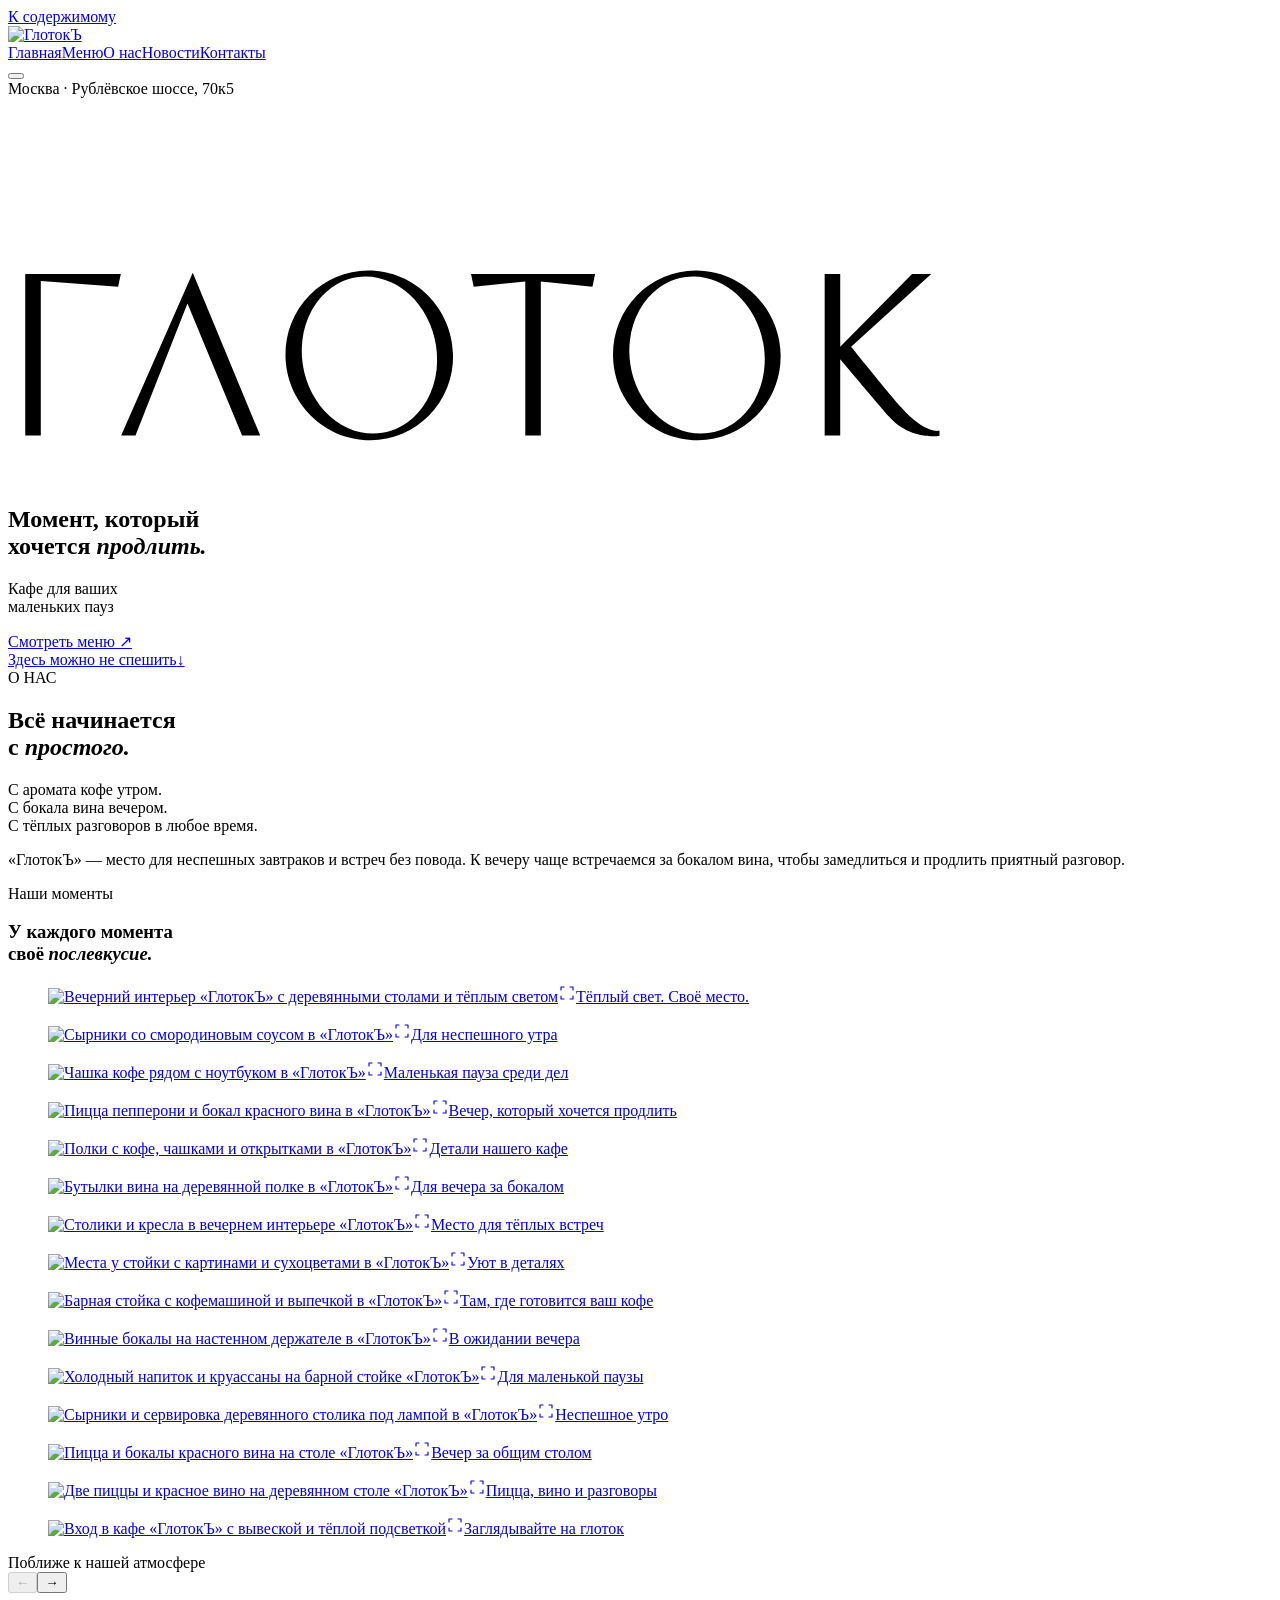
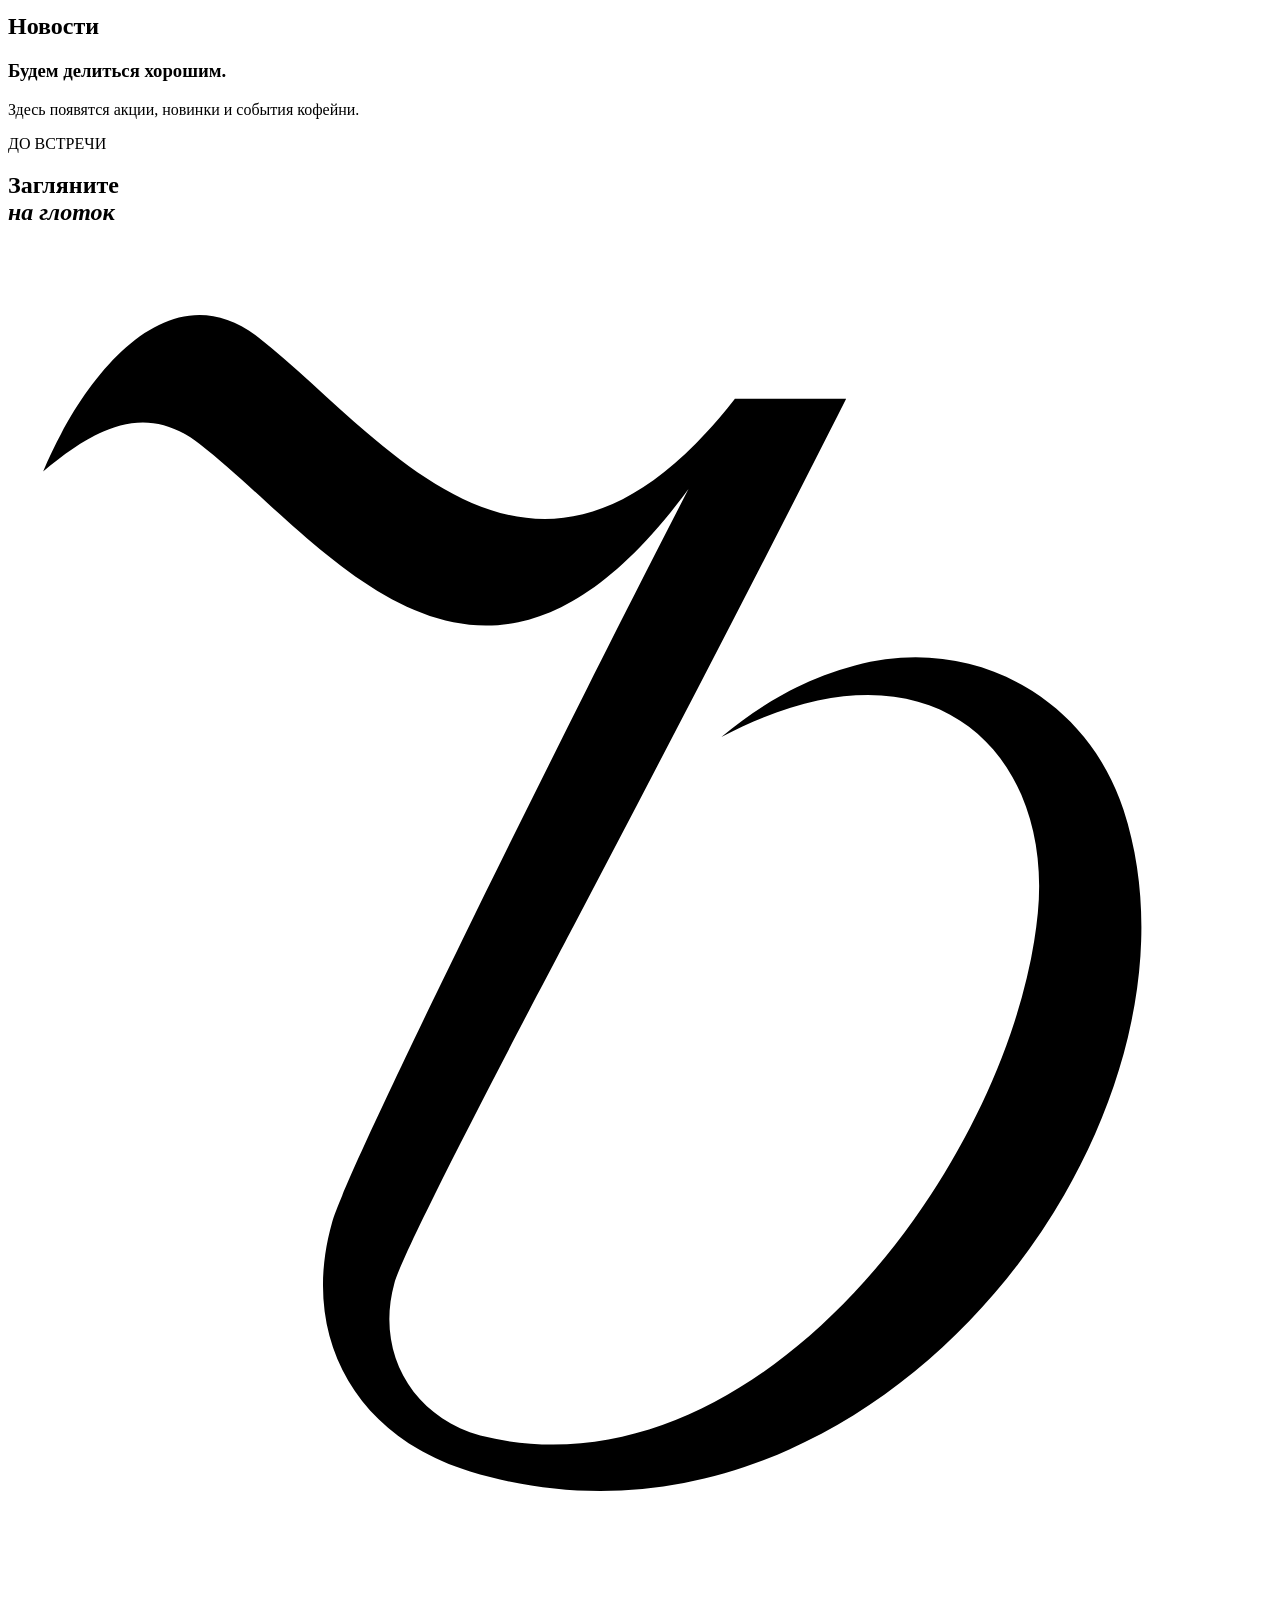
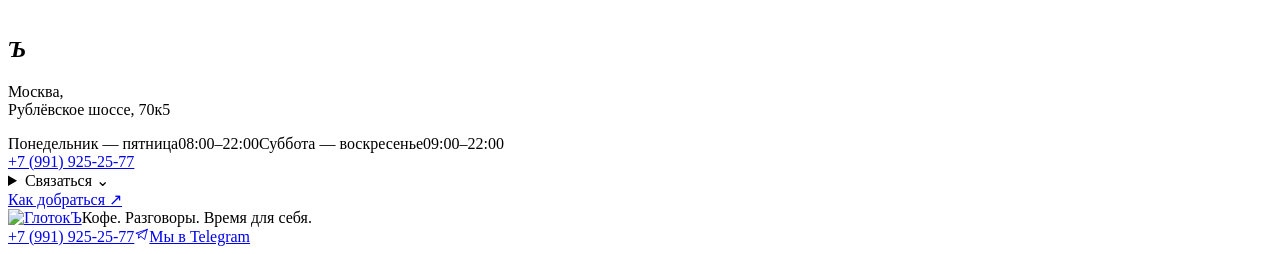
==== site/index.html @ 4ca36e31 "first commit" ====
<!doctype html><html lang="ru"><head><meta charset="utf-8"><meta name="viewport" content="width=device-width, initial-scale=1"><meta name="theme-color" content="#261F1E"><title>ГлотокЪ — кофе и тёплые встречи</title><meta name="description" content="Камерная кофейня «ГлотокЪ»: кофе, завтраки и вино. Москва, Рублёвское шоссе, 70к5."><meta property="og:title" content="ГлотокЪ — кофе и тёплые встречи"><meta property="og:description" content="Камерная кофейня «ГлотокЪ»: кофе, завтраки и вино. Москва, Рублёвское шоссе, 70к5."><meta property="og:type" content="website"><meta property="og:locale" content="ru_RU"><meta property="og:site_name" content="ГлотокЪ"><link rel="canonical" href="https://glotok.cafe/"><meta property="og:url" content="https://glotok.cafe/"><link rel="icon" href="/assets/favicon.svg" type="image/svg+xml"><link rel="stylesheet" href="/fonts.css"><link rel="stylesheet" href="/style.css?v=2f5b3e5472"><script defer src="/app.js?v=3bff7fbce3"></script></head><body class="home-page"><a class="skip" href="#main">К содержимому</a><header class="site-header"><a href="/" aria-label="ГлотокЪ — главная"><img class="logo" src="/assets/logo.svg" alt="ГлотокЪ" width="690" height="128"></a><nav class="desktop-nav" aria-label="Основная навигация"><a href="/" aria-current="page">Главная</a><a href="/menu">Меню</a><a href="#about">О нас</a><a href="#news">Новости</a><a href="#contacts">Контакты</a></nav><button class="menu-toggle" type="button" aria-label="Открыть навигацию" aria-expanded="false" aria-controls="mobile-nav"><span></span><span></span></button><nav id="mobile-nav" class="mobile-nav" aria-label="Мобильная навигация" hidden><a href="/" aria-current="page">Главная</a><a href="/menu">Меню</a><a href="#about">О нас</a><a href="#news">Новости</a><a href="#contacts">Контакты</a></nav></header><main id="main">
<section class="hero wrap" data-motion-region><div class="hero-top"><span class="hero-location">Москва · Рублёвское шоссе, 70к5</span></div><h1 class="hero-wordmark"><svg class="signature-logo" viewBox="-12 0 960 275" role="img" aria-labelledby="signature-title" xmlns="http://www.w3.org/2000/svg"><title id="signature-title">ГлотокЪ</title><g class="signature-letters" transform="translate(0 100) scale(1.22) translate(-120 -350)"><path class="intro-letter" style="--letter:0" d="M120.893,465.752 L130.574,465.752 L130.574,369.520 L178.729,373.151 L180.380,365.202 L120.893,365.202 Z"/><path class="intro-letter" style="--letter:1" d="M180.589,465.752 L189.531,465.752 L221.887,383.542 L255.750,465.443 L255.878,465.752 L267.173,465.752 L225.185,364.429 Z"/><path class="intro-letter" style="--letter:2" d="M376.974,424.725 C375.376,438.465 368.715,450.453 358.698,457.614 C350.168,463.711 339.856,465.850 329.654,463.635 C306.584,458.626 290.323,432.987 293.405,406.480 C295.002,392.740 301.663,380.752 311.681,373.591 C320.210,367.494 330.521,365.355 340.724,367.570 C363.794,372.579 380.056,398.219 376.974,424.725 M334.539,362.945 C334.474,362.945 334.408,362.945 334.343,362.945 C320.529,362.997 307.581,368.458 297.890,378.322 C288.023,388.364 282.698,401.733 282.894,415.968 C283.297,445.026 306.921,468.592 335.600,468.592 C335.665,468.592 335.730,468.591 335.795,468.591 C349.610,468.539 362.557,463.078 372.249,453.214 C382.116,443.172 387.441,429.803 387.244,415.568 C386.841,386.510 363.218,362.945 334.539,362.945"/><path class="intro-letter" style="--letter:3" d="M400.058,373.163 L432.189,369.779 L432.189,465.751 L441.871,465.751 L441.871,369.779 L474.002,373.163 L475.655,365.201 L398.405,365.201 Z"/><path class="intro-letter" style="--letter:4" d="M580.895,424.725 C579.297,438.466 572.636,450.454 562.618,457.615 C554.089,463.711 543.773,465.850 533.575,463.635 C510.505,458.627 494.244,432.987 497.325,406.480 C498.923,392.740 505.584,380.752 515.603,373.591 C521.937,369.063 529.254,366.719 536.779,366.719 C539.387,366.719 542.020,367.000 544.645,367.570 C567.715,372.579 583.977,398.219 580.895,424.725 M538.460,362.945 C538.395,362.945 538.329,362.945 538.264,362.945 C524.450,362.997 511.502,368.458 501.810,378.323 C491.943,388.364 486.618,401.733 486.815,415.968 C487.218,445.026 510.842,468.592 539.521,468.592 C539.586,468.592 539.651,468.591 539.716,468.591 C553.531,468.539 566.478,463.078 576.170,453.213 C586.037,443.172 591.362,429.803 591.165,415.568 C590.762,386.510 567.139,362.945 538.460,362.945"/><path class="intro-letter" style="--letter:5" d="M689.440,462.755 C689.357,462.777 680.900,464.535 666.758,448.785 C659.045,440.196 638.577,414.758 635.056,410.375 L684.915,365.202 L672.975,365.202 L628.253,410.406 L628.253,365.202 L618.572,365.202 L618.572,465.752 L628.253,465.752 L628.253,418.224 C634.967,426.203 653.015,447.617 658.734,454.094 C668.118,464.719 680.000,466.210 685.930,466.210 C688.069,466.210 689.435,466.015 689.629,465.986 L690.056,465.921 L690.054,462.611 Z"/></g><svg class="brand-reference" x="70" y="18" width="860" height="235" viewBox="245 316 1325 360" overflow="hidden"><defs><clipPath id="brand-body-clip"><path d="M1424 370H1774V887H1140L1260 700L1295 630L1302 600L1303 595L1307 580L1318 560L1340 520L1363 480L1381 450L1397 420L1409 400Z"/></clipPath><clipPath id="brand-tail-clip"><path d="M0 0H1774V370H1424L1409 400L1397 420L1381 450L1363 480L1340 520L1318 560L1307 580L1303 595L1302 600L1295 630L1260 700L1140 887H0Z"/></clipPath><mask id="brand-body-reveal" maskUnits="userSpaceOnUse" x="245" y="316" width="1325" height="360"><path class="draw-stroke draw-body" pathLength="1" d="M1445 451 C1486 429 1525 451 1528 490 C1537 545 1483 612 1424 640 C1360 671 1285 660 1320 596 C1361 524 1415 429 1445 376"/></mask><mask id="brand-tail-reveal" maskUnits="userSpaceOnUse" x="245" y="316" width="1325" height="360"><path class="draw-stroke draw-tail" pathLength="1" d="M1445 376 C1419 403 1403 421 1374 416 C1333 420 1311 356 1278 368 C1248 365 1237 401 1200 416 C1169 438 1143 416 1100 403 C1022 376 943 360 900 355 C724 325 581 337 500 347 C397 356 310 367 250 353"/></mask></defs><g class="brand-cycle"><g mask="url(#brand-body-reveal)"><image href="/assets/brand-mark.png" width="1774" height="887" clip-path="url(#brand-body-clip)"/></g><g class="tail-gate" mask="url(#brand-tail-reveal)"><image href="/assets/brand-mark.png" width="1774" height="887" clip-path="url(#brand-tail-clip)"/></g></g></svg></svg></h1><div class="hero-bottom"><div class="hero-copy"><h2>Момент, который<br>хочется <em>продлить.</em></h2></div><div class="hero-invitation"><p>Кафе для ваших<br>маленьких пауз</p><a class="button" href="/menu">Смотреть меню <span aria-hidden="true">↗</span></a></div></div><a class="scroll-cue" href="#about"><span>Здесь можно не спешить</span><span aria-hidden="true">↓</span></a></section>
<section id="about" class="about"><div class="wrap"><div class="section-label"><span class="eyebrow">О НАС</span></div><div class="about-layout"><div class="about-copy reveal"><h2>Всё начинается<br>с <em>простого.</em></h2><p>С аромата кофе утром.<br>С бокала вина вечером.<br>С тёплых разговоров в любое время.</p><p>«ГлотокЪ» — место для неспешных завтраков и встреч без повода. К вечеру чаще встречаемся за бокалом вина, чтобы замедлиться и продлить приятный разговор.</p></div><div id="gallery" class="photo-gallery reveal" role="region" aria-roledescription="карусель" aria-label="Фотогалерея кофейни"><div class="album-heading"><div><span class="eyebrow">Наши моменты</span><h3>У каждого момента<br>своё <em>послевкусие.</em></h3></div></div><div class="gallery-track" id="gallery-track" tabindex="0" aria-label="Фотографии. Листайте стрелками или откройте снимок нажатием"><figure class="gallery-slide" role="group" aria-label="Фото 1 из 15"><a class="album-card" href="/assets/real-interior.webp" data-photo-open="0" aria-label="Открыть фото: Вечерний интерьер «ГлотокЪ» с деревянными столами и тёплым светом" aria-haspopup="dialog"><span class="album-picture"><img src="/assets/real-interior.webp" alt="Вечерний интерьер «ГлотокЪ» с деревянными столами и тёплым светом" width="1100" height="1467" loading="lazy"><span class="album-expand"><svg viewBox="0 0 24 24" width="18" height="18" aria-hidden="true"><path d="M8 4H4v4m12-4h4v4M4 16v4h4m12-4v4h-4" fill="none" stroke="currentColor" stroke-width="1.5" stroke-linecap="round" stroke-linejoin="round"/></svg></span></span><span class="album-caption">Тёплый свет. Своё место.</span></a></figure><figure class="gallery-slide" role="group" aria-label="Фото 2 из 15"><a class="album-card" href="/assets/real-breakfast.webp" data-photo-open="1" aria-label="Открыть фото: Сырники со смородиновым соусом в «ГлотокЪ»" aria-haspopup="dialog"><span class="album-picture"><img src="/assets/real-breakfast.webp" alt="Сырники со смородиновым соусом в «ГлотокЪ»" width="1100" height="1467" loading="lazy"><span class="album-expand"><svg viewBox="0 0 24 24" width="18" height="18" aria-hidden="true"><path d="M8 4H4v4m12-4h4v4M4 16v4h4m12-4v4h-4" fill="none" stroke="currentColor" stroke-width="1.5" stroke-linecap="round" stroke-linejoin="round"/></svg></span></span><span class="album-caption">Для неспешного утра</span></a></figure><figure class="gallery-slide" role="group" aria-label="Фото 3 из 15"><a class="album-card" href="/assets/real-coffee.webp" data-photo-open="2" aria-label="Открыть фото: Чашка кофе рядом с ноутбуком в «ГлотокЪ»" aria-haspopup="dialog"><span class="album-picture"><img src="/assets/real-coffee.webp" alt="Чашка кофе рядом с ноутбуком в «ГлотокЪ»" width="1100" height="1467" loading="lazy"><span class="album-expand"><svg viewBox="0 0 24 24" width="18" height="18" aria-hidden="true"><path d="M8 4H4v4m12-4h4v4M4 16v4h4m12-4v4h-4" fill="none" stroke="currentColor" stroke-width="1.5" stroke-linecap="round" stroke-linejoin="round"/></svg></span></span><span class="album-caption">Маленькая пауза среди дел</span></a></figure><figure class="gallery-slide" role="group" aria-label="Фото 4 из 15"><a class="album-card" href="/assets/real-wine.webp" data-photo-open="3" aria-label="Открыть фото: Пицца пепперони и бокал красного вина в «ГлотокЪ»" aria-haspopup="dialog"><span class="album-picture"><img src="/assets/real-wine.webp" alt="Пицца пепперони и бокал красного вина в «ГлотокЪ»" width="1100" height="1467" loading="lazy"><span class="album-expand"><svg viewBox="0 0 24 24" width="18" height="18" aria-hidden="true"><path d="M8 4H4v4m12-4h4v4M4 16v4h4m12-4v4h-4" fill="none" stroke="currentColor" stroke-width="1.5" stroke-linecap="round" stroke-linejoin="round"/></svg></span></span><span class="album-caption">Вечер, который хочется продлить</span></a></figure><figure class="gallery-slide" role="group" aria-label="Фото 5 из 15"><a class="album-card" href="/assets/gallery-full/gallery-img_8678.webp" data-photo-open="4" aria-label="Открыть фото: Полки с кофе, чашками и открытками в «ГлотокЪ»" aria-haspopup="dialog"><span class="album-picture"><img src="/assets/gallery-img_8678.webp" alt="Полки с кофе, чашками и открытками в «ГлотокЪ»" width="1100" height="1467" loading="lazy"><span class="album-expand"><svg viewBox="0 0 24 24" width="18" height="18" aria-hidden="true"><path d="M8 4H4v4m12-4h4v4M4 16v4h4m12-4v4h-4" fill="none" stroke="currentColor" stroke-width="1.5" stroke-linecap="round" stroke-linejoin="round"/></svg></span></span><span class="album-caption">Детали нашего кафе</span></a></figure><figure class="gallery-slide" role="group" aria-label="Фото 6 из 15"><a class="album-card" href="/assets/gallery-full/gallery-img_8685.webp" data-photo-open="5" aria-label="Открыть фото: Бутылки вина на деревянной полке в «ГлотокЪ»" aria-haspopup="dialog"><span class="album-picture"><img src="/assets/gallery-img_8685.webp" alt="Бутылки вина на деревянной полке в «ГлотокЪ»" width="1100" height="1467" loading="lazy"><span class="album-expand"><svg viewBox="0 0 24 24" width="18" height="18" aria-hidden="true"><path d="M8 4H4v4m12-4h4v4M4 16v4h4m12-4v4h-4" fill="none" stroke="currentColor" stroke-width="1.5" stroke-linecap="round" stroke-linejoin="round"/></svg></span></span><span class="album-caption">Для вечера за бокалом</span></a></figure><figure class="gallery-slide" role="group" aria-label="Фото 7 из 15"><a class="album-card" href="/assets/gallery-full/gallery-img_8686.webp" data-photo-open="6" aria-label="Открыть фото: Столики и кресла в вечернем интерьере «ГлотокЪ»" aria-haspopup="dialog"><span class="album-picture"><img src="/assets/gallery-img_8686.webp" alt="Столики и кресла в вечернем интерьере «ГлотокЪ»" width="1100" height="1467" loading="lazy"><span class="album-expand"><svg viewBox="0 0 24 24" width="18" height="18" aria-hidden="true"><path d="M8 4H4v4m12-4h4v4M4 16v4h4m12-4v4h-4" fill="none" stroke="currentColor" stroke-width="1.5" stroke-linecap="round" stroke-linejoin="round"/></svg></span></span><span class="album-caption">Место для тёплых встреч</span></a></figure><figure class="gallery-slide" role="group" aria-label="Фото 8 из 15"><a class="album-card" href="/assets/gallery-full/gallery-img_8688.webp" data-photo-open="7" aria-label="Открыть фото: Места у стойки с картинами и сухоцветами в «ГлотокЪ»" aria-haspopup="dialog"><span class="album-picture"><img src="/assets/gallery-img_8688.webp" alt="Места у стойки с картинами и сухоцветами в «ГлотокЪ»" width="1100" height="1467" loading="lazy"><span class="album-expand"><svg viewBox="0 0 24 24" width="18" height="18" aria-hidden="true"><path d="M8 4H4v4m12-4h4v4M4 16v4h4m12-4v4h-4" fill="none" stroke="currentColor" stroke-width="1.5" stroke-linecap="round" stroke-linejoin="round"/></svg></span></span><span class="album-caption">Уют в деталях</span></a></figure><figure class="gallery-slide" role="group" aria-label="Фото 9 из 15"><a class="album-card" href="/assets/gallery-full/gallery-img_8689.webp" data-photo-open="8" aria-label="Открыть фото: Барная стойка с кофемашиной и выпечкой в «ГлотокЪ»" aria-haspopup="dialog"><span class="album-picture"><img src="/assets/gallery-img_8689.webp" alt="Барная стойка с кофемашиной и выпечкой в «ГлотокЪ»" width="1100" height="1467" loading="lazy"><span class="album-expand"><svg viewBox="0 0 24 24" width="18" height="18" aria-hidden="true"><path d="M8 4H4v4m12-4h4v4M4 16v4h4m12-4v4h-4" fill="none" stroke="currentColor" stroke-width="1.5" stroke-linecap="round" stroke-linejoin="round"/></svg></span></span><span class="album-caption">Там, где готовится ваш кофе</span></a></figure><figure class="gallery-slide" role="group" aria-label="Фото 10 из 15"><a class="album-card" href="/assets/gallery-full/gallery-img_8697.webp" data-photo-open="9" aria-label="Открыть фото: Винные бокалы на настенном держателе в «ГлотокЪ»" aria-haspopup="dialog"><span class="album-picture"><img src="/assets/gallery-img_8697.webp" alt="Винные бокалы на настенном держателе в «ГлотокЪ»" width="1100" height="1467" loading="lazy"><span class="album-expand"><svg viewBox="0 0 24 24" width="18" height="18" aria-hidden="true"><path d="M8 4H4v4m12-4h4v4M4 16v4h4m12-4v4h-4" fill="none" stroke="currentColor" stroke-width="1.5" stroke-linecap="round" stroke-linejoin="round"/></svg></span></span><span class="album-caption">В ожидании вечера</span></a></figure><figure class="gallery-slide" role="group" aria-label="Фото 11 из 15"><a class="album-card" href="/assets/gallery-full/gallery-img_8865.webp" data-photo-open="10" aria-label="Открыть фото: Холодный напиток и круассаны на барной стойке «ГлотокЪ»" aria-haspopup="dialog"><span class="album-picture"><img src="/assets/gallery-img_8865.webp" alt="Холодный напиток и круассаны на барной стойке «ГлотокЪ»" width="1100" height="1467" loading="lazy"><span class="album-expand"><svg viewBox="0 0 24 24" width="18" height="18" aria-hidden="true"><path d="M8 4H4v4m12-4h4v4M4 16v4h4m12-4v4h-4" fill="none" stroke="currentColor" stroke-width="1.5" stroke-linecap="round" stroke-linejoin="round"/></svg></span></span><span class="album-caption">Для маленькой паузы</span></a></figure><figure class="gallery-slide" role="group" aria-label="Фото 12 из 15"><a class="album-card" href="/assets/gallery-full/gallery-img_9244.webp" data-photo-open="11" aria-label="Открыть фото: Сырники и сервировка деревянного столика под лампой в «ГлотокЪ»" aria-haspopup="dialog"><span class="album-picture"><img src="/assets/gallery-img_9244.webp" alt="Сырники и сервировка деревянного столика под лампой в «ГлотокЪ»" width="1100" height="1467" loading="lazy"><span class="album-expand"><svg viewBox="0 0 24 24" width="18" height="18" aria-hidden="true"><path d="M8 4H4v4m12-4h4v4M4 16v4h4m12-4v4h-4" fill="none" stroke="currentColor" stroke-width="1.5" stroke-linecap="round" stroke-linejoin="round"/></svg></span></span><span class="album-caption">Неспешное утро</span></a></figure><figure class="gallery-slide" role="group" aria-label="Фото 13 из 15"><a class="album-card" href="/assets/gallery-full/gallery-img_9276.webp" data-photo-open="12" aria-label="Открыть фото: Пицца и бокалы красного вина на столе «ГлотокЪ»" aria-haspopup="dialog"><span class="album-picture"><img src="/assets/gallery-img_9276.webp" alt="Пицца и бокалы красного вина на столе «ГлотокЪ»" width="1100" height="1467" loading="lazy"><span class="album-expand"><svg viewBox="0 0 24 24" width="18" height="18" aria-hidden="true"><path d="M8 4H4v4m12-4h4v4M4 16v4h4m12-4v4h-4" fill="none" stroke="currentColor" stroke-width="1.5" stroke-linecap="round" stroke-linejoin="round"/></svg></span></span><span class="album-caption">Вечер за общим столом</span></a></figure><figure class="gallery-slide" role="group" aria-label="Фото 14 из 15"><a class="album-card" href="/assets/gallery-full/gallery-img_9282.webp" data-photo-open="13" aria-label="Открыть фото: Две пиццы и красное вино на деревянном столе «ГлотокЪ»" aria-haspopup="dialog"><span class="album-picture"><img src="/assets/gallery-img_9282.webp" alt="Две пиццы и красное вино на деревянном столе «ГлотокЪ»" width="1100" height="1467" loading="lazy"><span class="album-expand"><svg viewBox="0 0 24 24" width="18" height="18" aria-hidden="true"><path d="M8 4H4v4m12-4h4v4M4 16v4h4m12-4v4h-4" fill="none" stroke="currentColor" stroke-width="1.5" stroke-linecap="round" stroke-linejoin="round"/></svg></span></span><span class="album-caption">Пицца, вино и разговоры</span></a></figure><figure class="gallery-slide is-tall" role="group" aria-label="Фото 15 из 15"><a class="album-card" href="/assets/gallery-full/gallery-img_9997.webp" data-photo-open="14" aria-label="Открыть фото: Вход в кафе «ГлотокЪ» с вывеской и тёплой подсветкой" aria-haspopup="dialog"><span class="album-picture"><img src="/assets/gallery-img_9997.webp" alt="Вход в кафе «ГлотокЪ» с вывеской и тёплой подсветкой" width="825" height="1467" loading="lazy"><span class="album-expand"><svg viewBox="0 0 24 24" width="18" height="18" aria-hidden="true"><path d="M8 4H4v4m12-4h4v4M4 16v4h4m12-4v4h-4" fill="none" stroke="currentColor" stroke-width="1.5" stroke-linecap="round" stroke-linejoin="round"/></svg></span></span><span class="album-caption">Заглядывайте на глоток</span></a></figure></div><div class="gallery-controls"><span class="album-hint">Поближе к нашей атмосфере</span><div class="gallery-progress" aria-hidden="true"><span></span></div><div class="album-arrows"><button class="gallery-arrow" type="button" data-gallery-prev aria-label="Предыдущие фотографии" aria-controls="gallery-track" disabled>←</button><button class="gallery-arrow" type="button" data-gallery-next aria-label="Следующие фотографии" aria-controls="gallery-track">→</button></div></div><span class="sr-only gallery-status" aria-live="polite"></span></div>
<dialog class="photo-viewer" aria-label="Просмотр фотографий кофейни"><div class="viewer-toolbar"><span class="viewer-brand">ГлотокЪ <span>·</span> моменты</span><div class="viewer-tools"><button class="viewer-tool" type="button" data-viewer-zoom aria-label="Увеличить фото" aria-pressed="false"><svg viewBox="0 0 24 24" width="18" height="18" aria-hidden="true"><path d="M8 4H4v4m12-4h4v4M4 16v4h4m12-4v4h-4" fill="none" stroke="currentColor" stroke-width="1.5" stroke-linecap="round" stroke-linejoin="round"/></svg><span>Приблизить</span></button><button class="viewer-tool viewer-close" type="button" data-viewer-close aria-label="Закрыть фото"><span aria-hidden="true">×</span></button></div></div><div class="viewer-stage"><div class="viewer-canvas" tabindex="0" aria-label="Фотография. Нажмите для увеличения"><img class="viewer-image" alt=""></div><button class="viewer-nav viewer-previous" type="button" data-viewer-prev aria-label="Предыдущее фото">←</button><button class="viewer-nav viewer-next" type="button" data-viewer-next aria-label="Следующее фото">→</button><span class="viewer-loading" role="status" hidden>Открываем момент…</span></div><div class="viewer-footer"><p class="viewer-caption" aria-live="polite"></p><span class="viewer-count"></span></div></dialog></div></div></section>
<section id="news" class="news"><div class="wrap"><div class="news-heading"><h2>Новости</h2></div><div class="news-welcome"><div><h3>Будем делиться хорошим.</h3><p>Здесь появятся акции, новинки и события кофейни.</p></div></div></div></section>
<section id="contacts" class="contacts" data-motion-region><div class="wrap contact-inner"><div class="contact-title reveal"><span class="eyebrow">ДО ВСТРЕЧИ</span><h2>Загляните<br><em>на <span class="contact-word">глоток<svg class="terminal-mark" viewBox="692 350 118 131" aria-hidden="true" xmlns="http://www.w3.org/2000/svg"><path d="M796.137,404.499 C792.661,393.816 781.800,388.089 771.073,391.039 C766.404,392.228 762.230,394.648 758.595,397.711 C778.209,387.332 789.584,399.192 788.139,414.140 C785.910,437.192 761.923,469.385 736.089,462.918 C729.663,461.119 726.299,455.080 728.071,448.698 C729.074,445.090 741.771,421.103 744.824,415.298 C753.376,399.036 761.931,382.584 770.246,366.120 L760.846,366.120 L759.862,366.120 L759.856,366.120 C759.852,366.128 759.849,366.135 759.845,366.142 C741.013,390.208 726.924,369.383 715.384,360.402 C706.967,353.852 699.034,364.016 695.279,372.909 C695.278,372.911 695.278,372.913 695.277,372.914 C700.301,368.716 704.883,366.446 709.892,370.344 C721.670,379.510 736.103,401.020 755.525,374.541 C744.567,395.803 723.794,437.618 722.265,442.983 C719.204,453.723 724.512,463.038 735.138,466.266 C772.256,477.543 805.764,434.084 796.137,404.499"/></svg><span class="sr-only">Ъ</span></span></em></h2></div><div class="contact-info reveal"><p class="address">Москва,<br>Рублёвское шоссе, 70к5</p><div class="hours"><span>Понедельник — пятница</span><span>08:00–22:00</span><span>Суббота — воскресенье</span><span>09:00–22:00</span></div><a class="phone" href="tel:+79919252577">+7 (991) 925-25-77</a><div class="contact-buttons"><details class="contact-chooser"><summary class="button">Связаться <span class="contact-chevron" aria-hidden="true">⌄</span></summary><div class="contact-options"><a class="contact-option" href="tel:+79919252577"><span>Позвонить</span><span aria-hidden="true">↗</span></a><a class="contact-option" href="https://t.me/glotok_cafe?text=%D0%97%D0%B4%D1%80%D0%B0%D0%B2%D1%81%D1%82%D0%B2%D1%83%D0%B9%D1%82%D0%B5%21%20" target="_blank" rel="noopener noreferrer"><span>Написать в Telegram</span><span aria-hidden="true">↗</span></a></div></details><a class="button outline" href="https://yandex.ru/maps/-/CXbXaC2~" target="_blank" rel="noopener noreferrer">Как добраться <span aria-hidden="true">↗</span></a></div></div></div></section>
</main><footer class="footer"><a href="/" aria-label="ГлотокЪ — главная"><img class="logo" src="/assets/logo.svg" alt="ГлотокЪ" width="690" height="128"></a><span>Кофе. Разговоры. Время для себя.</span><div class="footer-links"><a href="tel:+79919252577">+7 (991) 925-25-77</a><a class="footer-telegram" href="https://t.me/cafe_glotok" target="_blank" rel="noopener noreferrer"><svg viewBox="0 0 24 24" width="15" height="15" aria-hidden="true"><path d="m21 4-4 16-6-5-4 3 1-6 13-8ZM8 12l-5-2 18-6" fill="none" stroke="currentColor" stroke-width="1.5" stroke-linejoin="round" stroke-linecap="round"/></svg><span>Мы в Telegram</span></a></div></footer></body></html>
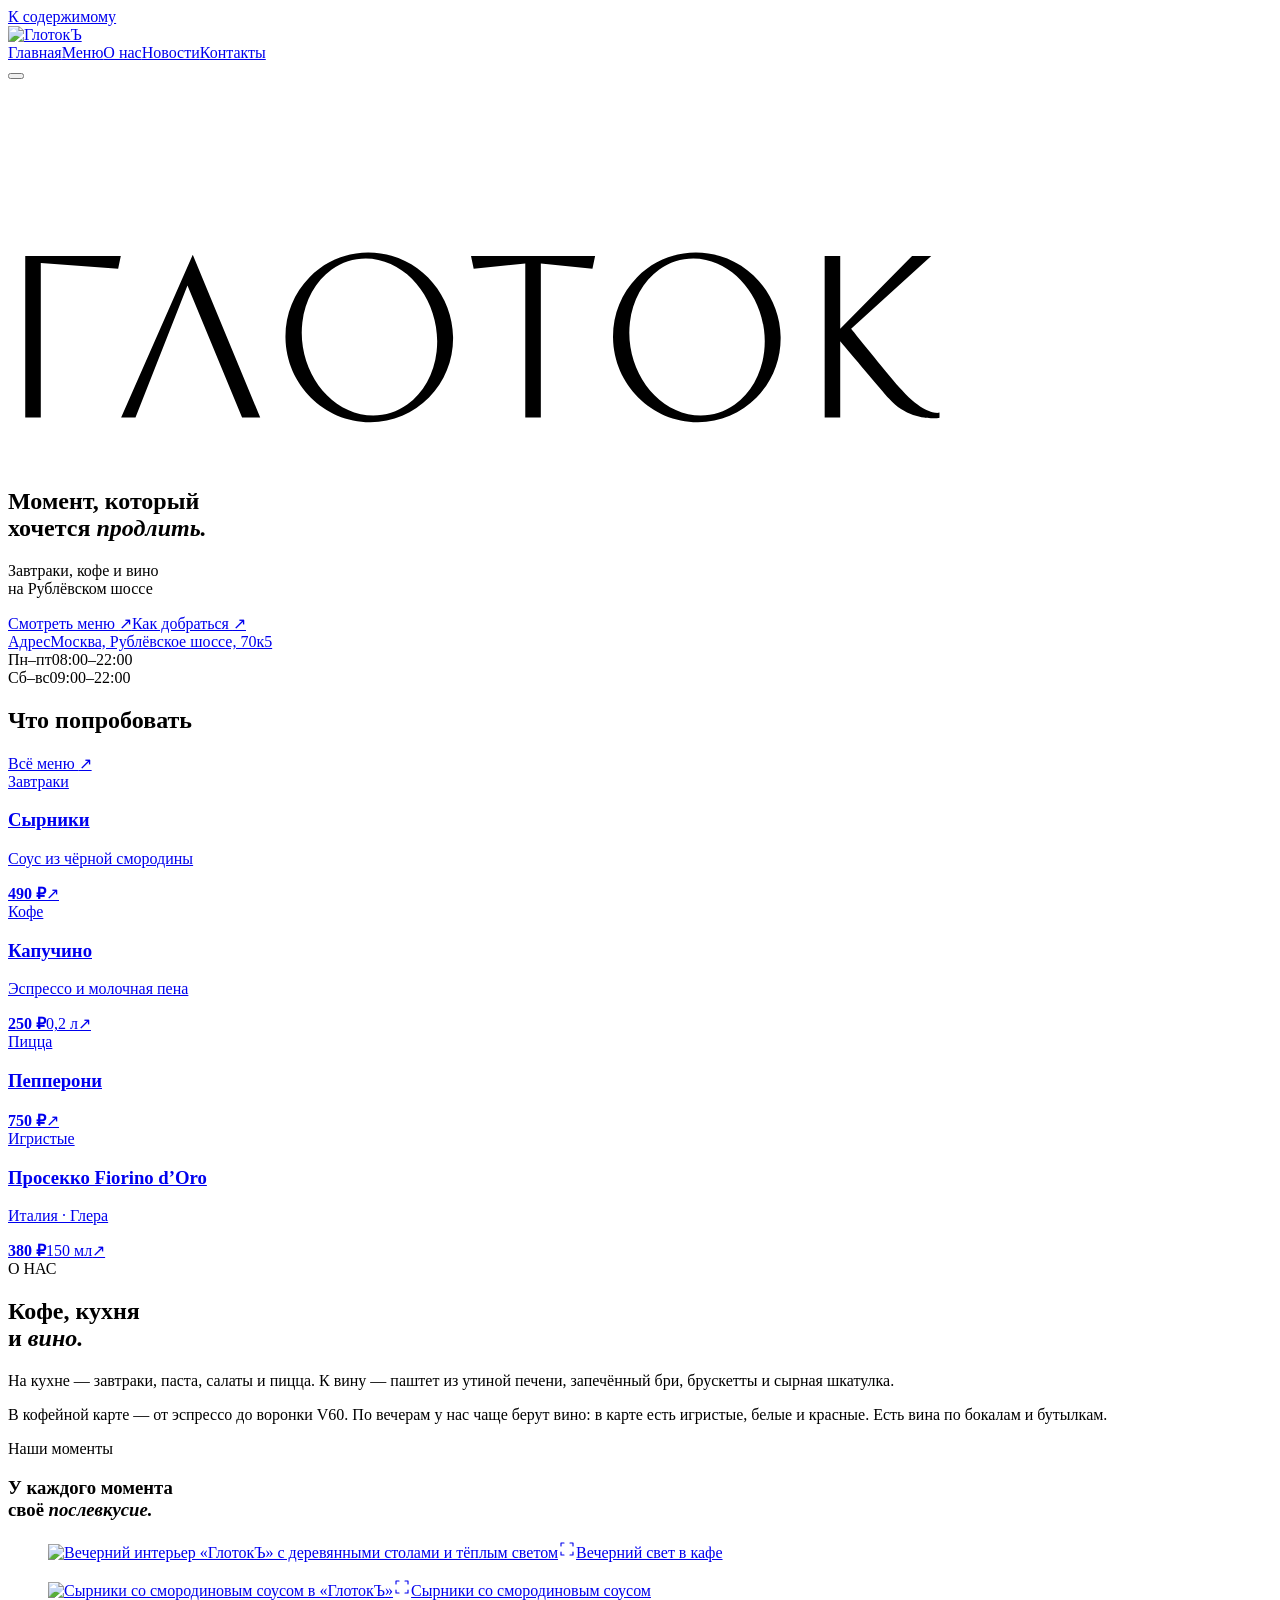
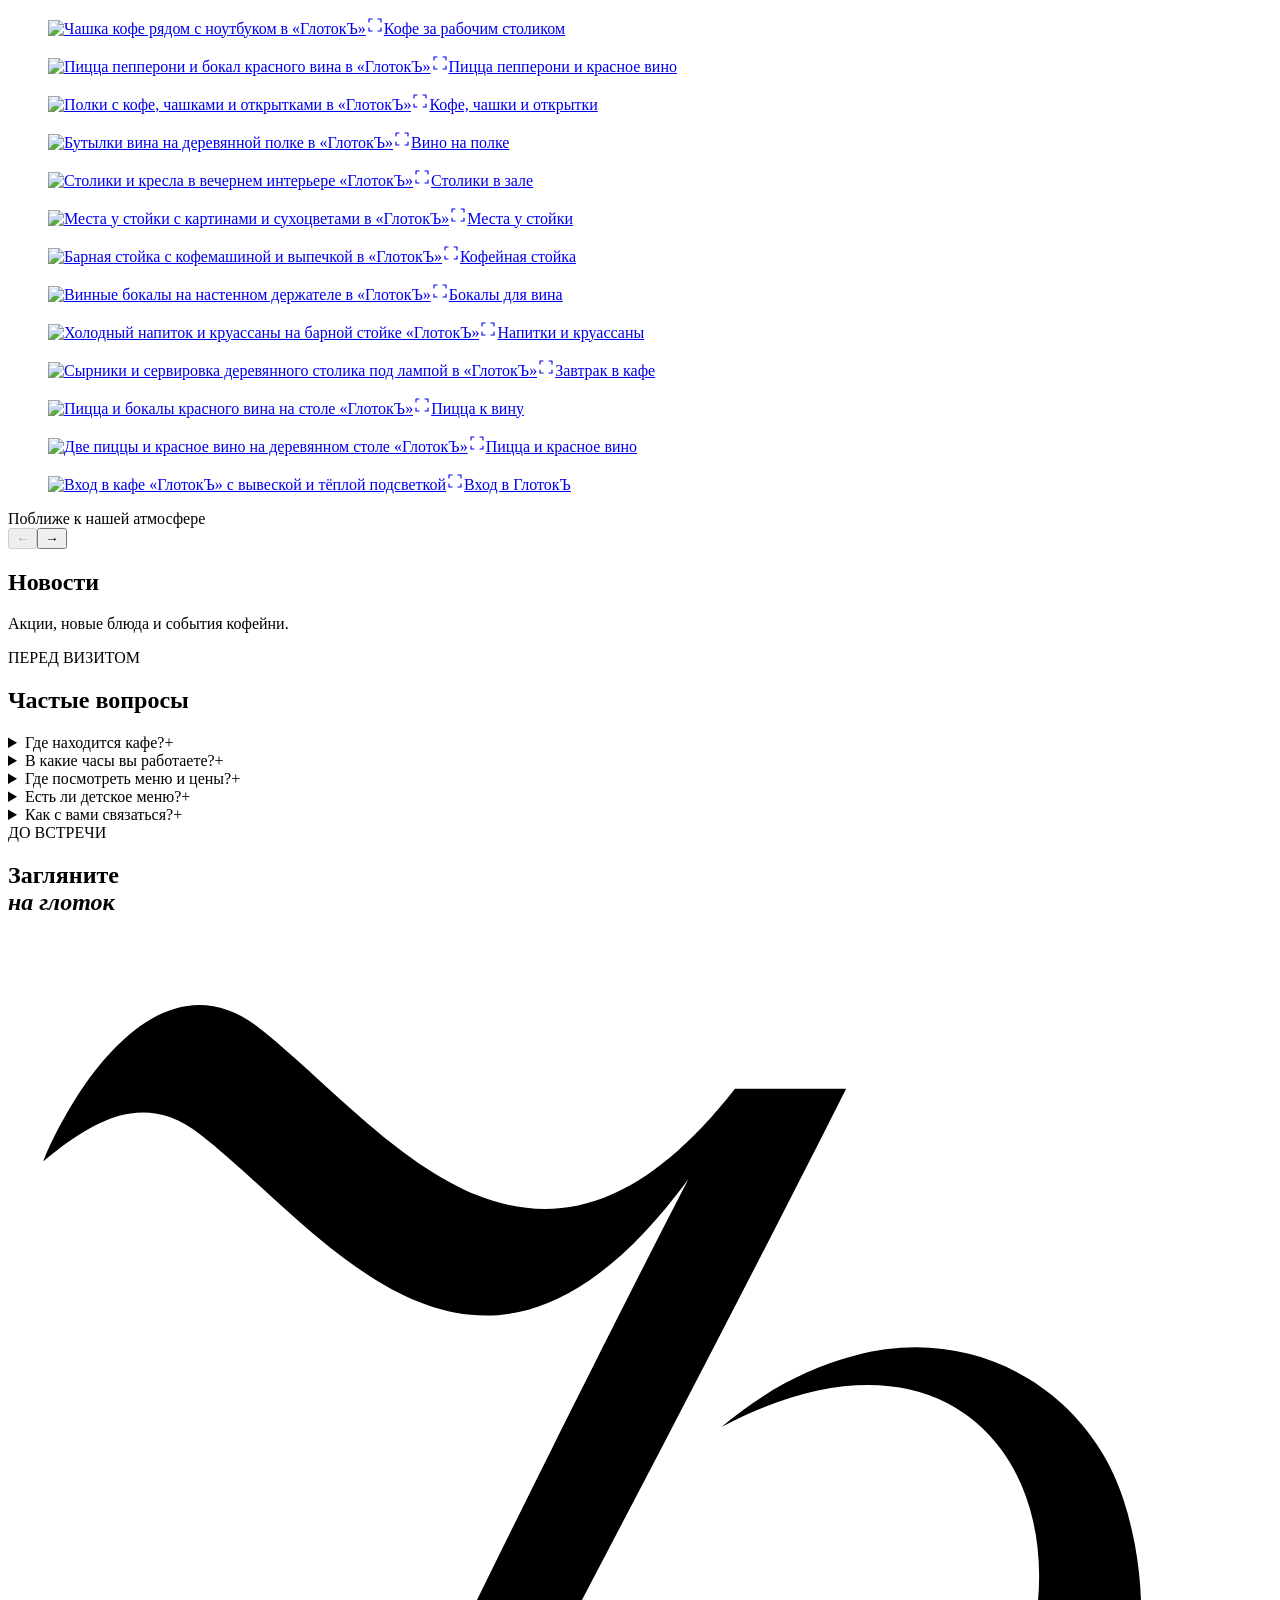
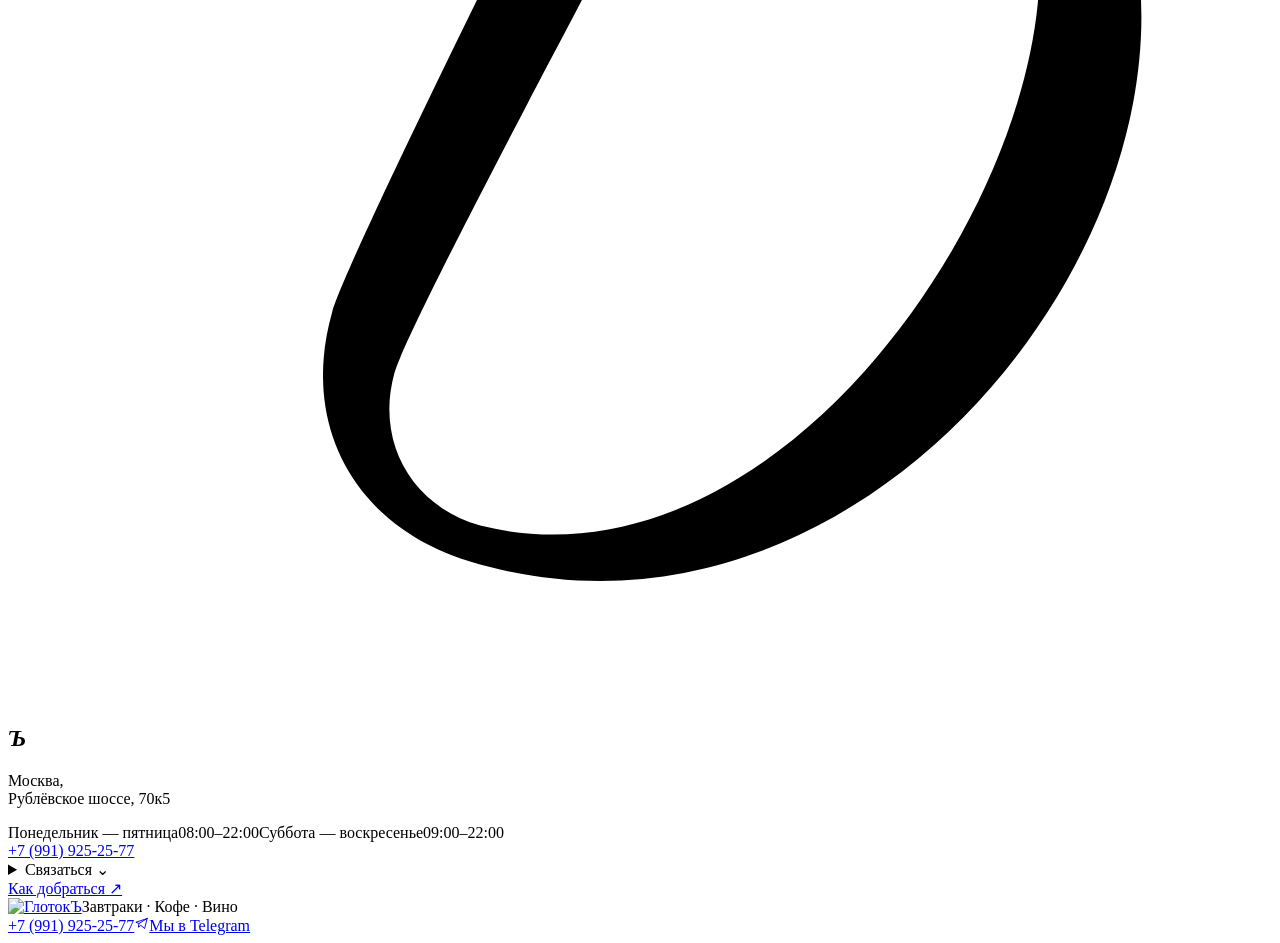
==== commit a0d47b87: "new version 2.0" ====
--- a/site/index.html
+++ b/site/index.html
@@ -1,7 +1,9 @@
-<!doctype html><html lang="ru"><head><meta charset="utf-8"><meta name="viewport" content="width=device-width, initial-scale=1"><meta name="theme-color" content="#261F1E"><title>ГлотокЪ — кофе и тёплые встречи</title><meta name="description" content="Камерная кофейня «ГлотокЪ»: кофе, завтраки и вино. Москва, Рублёвское шоссе, 70к5."><meta property="og:title" content="ГлотокЪ — кофе и тёплые встречи"><meta property="og:description" content="Камерная кофейня «ГлотокЪ»: кофе, завтраки и вино. Москва, Рублёвское шоссе, 70к5."><meta property="og:type" content="website"><meta property="og:locale" content="ru_RU"><meta property="og:site_name" content="ГлотокЪ"><link rel="canonical" href="https://glotok.cafe/"><meta property="og:url" content="https://glotok.cafe/"><link rel="icon" href="/assets/favicon.svg" type="image/svg+xml"><link rel="stylesheet" href="/fonts.css"><link rel="stylesheet" href="/style.css?v=2f5b3e5472"><script defer src="/app.js?v=3bff7fbce3"></script></head><body class="home-page"><a class="skip" href="#main">К содержимому</a><header class="site-header"><a href="/" aria-label="ГлотокЪ — главная"><img class="logo" src="/assets/logo.svg" alt="ГлотокЪ" width="690" height="128"></a><nav class="desktop-nav" aria-label="Основная навигация"><a href="/" aria-current="page">Главная</a><a href="/menu">Меню</a><a href="#about">О нас</a><a href="#news">Новости</a><a href="#contacts">Контакты</a></nav><button class="menu-toggle" type="button" aria-label="Открыть навигацию" aria-expanded="false" aria-controls="mobile-nav"><span></span><span></span></button><nav id="mobile-nav" class="mobile-nav" aria-label="Мобильная навигация" hidden><a href="/" aria-current="page">Главная</a><a href="/menu">Меню</a><a href="#about">О нас</a><a href="#news">Новости</a><a href="#contacts">Контакты</a></nav></header><main id="main">
-<section class="hero wrap" data-motion-region><div class="hero-top"><span class="hero-location">Москва · Рублёвское шоссе, 70к5</span></div><h1 class="hero-wordmark"><svg class="signature-logo" viewBox="-12 0 960 275" role="img" aria-labelledby="signature-title" xmlns="http://www.w3.org/2000/svg"><title id="signature-title">ГлотокЪ</title><g class="signature-letters" transform="translate(0 100) scale(1.22) translate(-120 -350)"><path class="intro-letter" style="--letter:0" d="M120.893,465.752 L130.574,465.752 L130.574,369.520 L178.729,373.151 L180.380,365.202 L120.893,365.202 Z"/><path class="intro-letter" style="--letter:1" d="M180.589,465.752 L189.531,465.752 L221.887,383.542 L255.750,465.443 L255.878,465.752 L267.173,465.752 L225.185,364.429 Z"/><path class="intro-letter" style="--letter:2" d="M376.974,424.725 C375.376,438.465 368.715,450.453 358.698,457.614 C350.168,463.711 339.856,465.850 329.654,463.635 C306.584,458.626 290.323,432.987 293.405,406.480 C295.002,392.740 301.663,380.752 311.681,373.591 C320.210,367.494 330.521,365.355 340.724,367.570 C363.794,372.579 380.056,398.219 376.974,424.725 M334.539,362.945 C334.474,362.945 334.408,362.945 334.343,362.945 C320.529,362.997 307.581,368.458 297.890,378.322 C288.023,388.364 282.698,401.733 282.894,415.968 C283.297,445.026 306.921,468.592 335.600,468.592 C335.665,468.592 335.730,468.591 335.795,468.591 C349.610,468.539 362.557,463.078 372.249,453.214 C382.116,443.172 387.441,429.803 387.244,415.568 C386.841,386.510 363.218,362.945 334.539,362.945"/><path class="intro-letter" style="--letter:3" d="M400.058,373.163 L432.189,369.779 L432.189,465.751 L441.871,465.751 L441.871,369.779 L474.002,373.163 L475.655,365.201 L398.405,365.201 Z"/><path class="intro-letter" style="--letter:4" d="M580.895,424.725 C579.297,438.466 572.636,450.454 562.618,457.615 C554.089,463.711 543.773,465.850 533.575,463.635 C510.505,458.627 494.244,432.987 497.325,406.480 C498.923,392.740 505.584,380.752 515.603,373.591 C521.937,369.063 529.254,366.719 536.779,366.719 C539.387,366.719 542.020,367.000 544.645,367.570 C567.715,372.579 583.977,398.219 580.895,424.725 M538.460,362.945 C538.395,362.945 538.329,362.945 538.264,362.945 C524.450,362.997 511.502,368.458 501.810,378.323 C491.943,388.364 486.618,401.733 486.815,415.968 C487.218,445.026 510.842,468.592 539.521,468.592 C539.586,468.592 539.651,468.591 539.716,468.591 C553.531,468.539 566.478,463.078 576.170,453.213 C586.037,443.172 591.362,429.803 591.165,415.568 C590.762,386.510 567.139,362.945 538.460,362.945"/><path class="intro-letter" style="--letter:5" d="M689.440,462.755 C689.357,462.777 680.900,464.535 666.758,448.785 C659.045,440.196 638.577,414.758 635.056,410.375 L684.915,365.202 L672.975,365.202 L628.253,410.406 L628.253,365.202 L618.572,365.202 L618.572,465.752 L628.253,465.752 L628.253,418.224 C634.967,426.203 653.015,447.617 658.734,454.094 C668.118,464.719 680.000,466.210 685.930,466.210 C688.069,466.210 689.435,466.015 689.629,465.986 L690.056,465.921 L690.054,462.611 Z"/></g><svg class="brand-reference" x="70" y="18" width="860" height="235" viewBox="245 316 1325 360" overflow="hidden"><defs><clipPath id="brand-body-clip"><path d="M1424 370H1774V887H1140L1260 700L1295 630L1302 600L1303 595L1307 580L1318 560L1340 520L1363 480L1381 450L1397 420L1409 400Z"/></clipPath><clipPath id="brand-tail-clip"><path d="M0 0H1774V370H1424L1409 400L1397 420L1381 450L1363 480L1340 520L1318 560L1307 580L1303 595L1302 600L1295 630L1260 700L1140 887H0Z"/></clipPath><mask id="brand-body-reveal" maskUnits="userSpaceOnUse" x="245" y="316" width="1325" height="360"><path class="draw-stroke draw-body" pathLength="1" d="M1445 451 C1486 429 1525 451 1528 490 C1537 545 1483 612 1424 640 C1360 671 1285 660 1320 596 C1361 524 1415 429 1445 376"/></mask><mask id="brand-tail-reveal" maskUnits="userSpaceOnUse" x="245" y="316" width="1325" height="360"><path class="draw-stroke draw-tail" pathLength="1" d="M1445 376 C1419 403 1403 421 1374 416 C1333 420 1311 356 1278 368 C1248 365 1237 401 1200 416 C1169 438 1143 416 1100 403 C1022 376 943 360 900 355 C724 325 581 337 500 347 C397 356 310 367 250 353"/></mask></defs><g class="brand-cycle"><g mask="url(#brand-body-reveal)"><image href="/assets/brand-mark.png" width="1774" height="887" clip-path="url(#brand-body-clip)"/></g><g class="tail-gate" mask="url(#brand-tail-reveal)"><image href="/assets/brand-mark.png" width="1774" height="887" clip-path="url(#brand-tail-clip)"/></g></g></svg></svg></h1><div class="hero-bottom"><div class="hero-copy"><h2>Момент, который<br>хочется <em>продлить.</em></h2></div><div class="hero-invitation"><p>Кафе для ваших<br>маленьких пауз</p><a class="button" href="/menu">Смотреть меню <span aria-hidden="true">↗</span></a></div></div><a class="scroll-cue" href="#about"><span>Здесь можно не спешить</span><span aria-hidden="true">↓</span></a></section>
-<section id="about" class="about"><div class="wrap"><div class="section-label"><span class="eyebrow">О НАС</span></div><div class="about-layout"><div class="about-copy reveal"><h2>Всё начинается<br>с <em>простого.</em></h2><p>С аромата кофе утром.<br>С бокала вина вечером.<br>С тёплых разговоров в любое время.</p><p>«ГлотокЪ» — место для неспешных завтраков и встреч без повода. К вечеру чаще встречаемся за бокалом вина, чтобы замедлиться и продлить приятный разговор.</p></div><div id="gallery" class="photo-gallery reveal" role="region" aria-roledescription="карусель" aria-label="Фотогалерея кофейни"><div class="album-heading"><div><span class="eyebrow">Наши моменты</span><h3>У каждого момента<br>своё <em>послевкусие.</em></h3></div></div><div class="gallery-track" id="gallery-track" tabindex="0" aria-label="Фотографии. Листайте стрелками или откройте снимок нажатием"><figure class="gallery-slide" role="group" aria-label="Фото 1 из 15"><a class="album-card" href="/assets/real-interior.webp" data-photo-open="0" aria-label="Открыть фото: Вечерний интерьер «ГлотокЪ» с деревянными столами и тёплым светом" aria-haspopup="dialog"><span class="album-picture"><img src="/assets/real-interior.webp" alt="Вечерний интерьер «ГлотокЪ» с деревянными столами и тёплым светом" width="1100" height="1467" loading="lazy"><span class="album-expand"><svg viewBox="0 0 24 24" width="18" height="18" aria-hidden="true"><path d="M8 4H4v4m12-4h4v4M4 16v4h4m12-4v4h-4" fill="none" stroke="currentColor" stroke-width="1.5" stroke-linecap="round" stroke-linejoin="round"/></svg></span></span><span class="album-caption">Тёплый свет. Своё место.</span></a></figure><figure class="gallery-slide" role="group" aria-label="Фото 2 из 15"><a class="album-card" href="/assets/real-breakfast.webp" data-photo-open="1" aria-label="Открыть фото: Сырники со смородиновым соусом в «ГлотокЪ»" aria-haspopup="dialog"><span class="album-picture"><img src="/assets/real-breakfast.webp" alt="Сырники со смородиновым соусом в «ГлотокЪ»" width="1100" height="1467" loading="lazy"><span class="album-expand"><svg viewBox="0 0 24 24" width="18" height="18" aria-hidden="true"><path d="M8 4H4v4m12-4h4v4M4 16v4h4m12-4v4h-4" fill="none" stroke="currentColor" stroke-width="1.5" stroke-linecap="round" stroke-linejoin="round"/></svg></span></span><span class="album-caption">Для неспешного утра</span></a></figure><figure class="gallery-slide" role="group" aria-label="Фото 3 из 15"><a class="album-card" href="/assets/real-coffee.webp" data-photo-open="2" aria-label="Открыть фото: Чашка кофе рядом с ноутбуком в «ГлотокЪ»" aria-haspopup="dialog"><span class="album-picture"><img src="/assets/real-coffee.webp" alt="Чашка кофе рядом с ноутбуком в «ГлотокЪ»" width="1100" height="1467" loading="lazy"><span class="album-expand"><svg viewBox="0 0 24 24" width="18" height="18" aria-hidden="true"><path d="M8 4H4v4m12-4h4v4M4 16v4h4m12-4v4h-4" fill="none" stroke="currentColor" stroke-width="1.5" stroke-linecap="round" stroke-linejoin="round"/></svg></span></span><span class="album-caption">Маленькая пауза среди дел</span></a></figure><figure class="gallery-slide" role="group" aria-label="Фото 4 из 15"><a class="album-card" href="/assets/real-wine.webp" data-photo-open="3" aria-label="Открыть фото: Пицца пепперони и бокал красного вина в «ГлотокЪ»" aria-haspopup="dialog"><span class="album-picture"><img src="/assets/real-wine.webp" alt="Пицца пепперони и бокал красного вина в «ГлотокЪ»" width="1100" height="1467" loading="lazy"><span class="album-expand"><svg viewBox="0 0 24 24" width="18" height="18" aria-hidden="true"><path d="M8 4H4v4m12-4h4v4M4 16v4h4m12-4v4h-4" fill="none" stroke="currentColor" stroke-width="1.5" stroke-linecap="round" stroke-linejoin="round"/></svg></span></span><span class="album-caption">Вечер, который хочется продлить</span></a></figure><figure class="gallery-slide" role="group" aria-label="Фото 5 из 15"><a class="album-card" href="/assets/gallery-full/gallery-img_8678.webp" data-photo-open="4" aria-label="Открыть фото: Полки с кофе, чашками и открытками в «ГлотокЪ»" aria-haspopup="dialog"><span class="album-picture"><img src="/assets/gallery-img_8678.webp" alt="Полки с кофе, чашками и открытками в «ГлотокЪ»" width="1100" height="1467" loading="lazy"><span class="album-expand"><svg viewBox="0 0 24 24" width="18" height="18" aria-hidden="true"><path d="M8 4H4v4m12-4h4v4M4 16v4h4m12-4v4h-4" fill="none" stroke="currentColor" stroke-width="1.5" stroke-linecap="round" stroke-linejoin="round"/></svg></span></span><span class="album-caption">Детали нашего кафе</span></a></figure><figure class="gallery-slide" role="group" aria-label="Фото 6 из 15"><a class="album-card" href="/assets/gallery-full/gallery-img_8685.webp" data-photo-open="5" aria-label="Открыть фото: Бутылки вина на деревянной полке в «ГлотокЪ»" aria-haspopup="dialog"><span class="album-picture"><img src="/assets/gallery-img_8685.webp" alt="Бутылки вина на деревянной полке в «ГлотокЪ»" width="1100" height="1467" loading="lazy"><span class="album-expand"><svg viewBox="0 0 24 24" width="18" height="18" aria-hidden="true"><path d="M8 4H4v4m12-4h4v4M4 16v4h4m12-4v4h-4" fill="none" stroke="currentColor" stroke-width="1.5" stroke-linecap="round" stroke-linejoin="round"/></svg></span></span><span class="album-caption">Для вечера за бокалом</span></a></figure><figure class="gallery-slide" role="group" aria-label="Фото 7 из 15"><a class="album-card" href="/assets/gallery-full/gallery-img_8686.webp" data-photo-open="6" aria-label="Открыть фото: Столики и кресла в вечернем интерьере «ГлотокЪ»" aria-haspopup="dialog"><span class="album-picture"><img src="/assets/gallery-img_8686.webp" alt="Столики и кресла в вечернем интерьере «ГлотокЪ»" width="1100" height="1467" loading="lazy"><span class="album-expand"><svg viewBox="0 0 24 24" width="18" height="18" aria-hidden="true"><path d="M8 4H4v4m12-4h4v4M4 16v4h4m12-4v4h-4" fill="none" stroke="currentColor" stroke-width="1.5" stroke-linecap="round" stroke-linejoin="round"/></svg></span></span><span class="album-caption">Место для тёплых встреч</span></a></figure><figure class="gallery-slide" role="group" aria-label="Фото 8 из 15"><a class="album-card" href="/assets/gallery-full/gallery-img_8688.webp" data-photo-open="7" aria-label="Открыть фото: Места у стойки с картинами и сухоцветами в «ГлотокЪ»" aria-haspopup="dialog"><span class="album-picture"><img src="/assets/gallery-img_8688.webp" alt="Места у стойки с картинами и сухоцветами в «ГлотокЪ»" width="1100" height="1467" loading="lazy"><span class="album-expand"><svg viewBox="0 0 24 24" width="18" height="18" aria-hidden="true"><path d="M8 4H4v4m12-4h4v4M4 16v4h4m12-4v4h-4" fill="none" stroke="currentColor" stroke-width="1.5" stroke-linecap="round" stroke-linejoin="round"/></svg></span></span><span class="album-caption">Уют в деталях</span></a></figure><figure class="gallery-slide" role="group" aria-label="Фото 9 из 15"><a class="album-card" href="/assets/gallery-full/gallery-img_8689.webp" data-photo-open="8" aria-label="Открыть фото: Барная стойка с кофемашиной и выпечкой в «ГлотокЪ»" aria-haspopup="dialog"><span class="album-picture"><img src="/assets/gallery-img_8689.webp" alt="Барная стойка с кофемашиной и выпечкой в «ГлотокЪ»" width="1100" height="1467" loading="lazy"><span class="album-expand"><svg viewBox="0 0 24 24" width="18" height="18" aria-hidden="true"><path d="M8 4H4v4m12-4h4v4M4 16v4h4m12-4v4h-4" fill="none" stroke="currentColor" stroke-width="1.5" stroke-linecap="round" stroke-linejoin="round"/></svg></span></span><span class="album-caption">Там, где готовится ваш кофе</span></a></figure><figure class="gallery-slide" role="group" aria-label="Фото 10 из 15"><a class="album-card" href="/assets/gallery-full/gallery-img_8697.webp" data-photo-open="9" aria-label="Открыть фото: Винные бокалы на настенном держателе в «ГлотокЪ»" aria-haspopup="dialog"><span class="album-picture"><img src="/assets/gallery-img_8697.webp" alt="Винные бокалы на настенном держателе в «ГлотокЪ»" width="1100" height="1467" loading="lazy"><span class="album-expand"><svg viewBox="0 0 24 24" width="18" height="18" aria-hidden="true"><path d="M8 4H4v4m12-4h4v4M4 16v4h4m12-4v4h-4" fill="none" stroke="currentColor" stroke-width="1.5" stroke-linecap="round" stroke-linejoin="round"/></svg></span></span><span class="album-caption">В ожидании вечера</span></a></figure><figure class="gallery-slide" role="group" aria-label="Фото 11 из 15"><a class="album-card" href="/assets/gallery-full/gallery-img_8865.webp" data-photo-open="10" aria-label="Открыть фото: Холодный напиток и круассаны на барной стойке «ГлотокЪ»" aria-haspopup="dialog"><span class="album-picture"><img src="/assets/gallery-img_8865.webp" alt="Холодный напиток и круассаны на барной стойке «ГлотокЪ»" width="1100" height="1467" loading="lazy"><span class="album-expand"><svg viewBox="0 0 24 24" width="18" height="18" aria-hidden="true"><path d="M8 4H4v4m12-4h4v4M4 16v4h4m12-4v4h-4" fill="none" stroke="currentColor" stroke-width="1.5" stroke-linecap="round" stroke-linejoin="round"/></svg></span></span><span class="album-caption">Для маленькой паузы</span></a></figure><figure class="gallery-slide" role="group" aria-label="Фото 12 из 15"><a class="album-card" href="/assets/gallery-full/gallery-img_9244.webp" data-photo-open="11" aria-label="Открыть фото: Сырники и сервировка деревянного столика под лампой в «ГлотокЪ»" aria-haspopup="dialog"><span class="album-picture"><img src="/assets/gallery-img_9244.webp" alt="Сырники и сервировка деревянного столика под лампой в «ГлотокЪ»" width="1100" height="1467" loading="lazy"><span class="album-expand"><svg viewBox="0 0 24 24" width="18" height="18" aria-hidden="true"><path d="M8 4H4v4m12-4h4v4M4 16v4h4m12-4v4h-4" fill="none" stroke="currentColor" stroke-width="1.5" stroke-linecap="round" stroke-linejoin="round"/></svg></span></span><span class="album-caption">Неспешное утро</span></a></figure><figure class="gallery-slide" role="group" aria-label="Фото 13 из 15"><a class="album-card" href="/assets/gallery-full/gallery-img_9276.webp" data-photo-open="12" aria-label="Открыть фото: Пицца и бокалы красного вина на столе «ГлотокЪ»" aria-haspopup="dialog"><span class="album-picture"><img src="/assets/gallery-img_9276.webp" alt="Пицца и бокалы красного вина на столе «ГлотокЪ»" width="1100" height="1467" loading="lazy"><span class="album-expand"><svg viewBox="0 0 24 24" width="18" height="18" aria-hidden="true"><path d="M8 4H4v4m12-4h4v4M4 16v4h4m12-4v4h-4" fill="none" stroke="currentColor" stroke-width="1.5" stroke-linecap="round" stroke-linejoin="round"/></svg></span></span><span class="album-caption">Вечер за общим столом</span></a></figure><figure class="gallery-slide" role="group" aria-label="Фото 14 из 15"><a class="album-card" href="/assets/gallery-full/gallery-img_9282.webp" data-photo-open="13" aria-label="Открыть фото: Две пиццы и красное вино на деревянном столе «ГлотокЪ»" aria-haspopup="dialog"><span class="album-picture"><img src="/assets/gallery-img_9282.webp" alt="Две пиццы и красное вино на деревянном столе «ГлотокЪ»" width="1100" height="1467" loading="lazy"><span class="album-expand"><svg viewBox="0 0 24 24" width="18" height="18" aria-hidden="true"><path d="M8 4H4v4m12-4h4v4M4 16v4h4m12-4v4h-4" fill="none" stroke="currentColor" stroke-width="1.5" stroke-linecap="round" stroke-linejoin="round"/></svg></span></span><span class="album-caption">Пицца, вино и разговоры</span></a></figure><figure class="gallery-slide is-tall" role="group" aria-label="Фото 15 из 15"><a class="album-card" href="/assets/gallery-full/gallery-img_9997.webp" data-photo-open="14" aria-label="Открыть фото: Вход в кафе «ГлотокЪ» с вывеской и тёплой подсветкой" aria-haspopup="dialog"><span class="album-picture"><img src="/assets/gallery-img_9997.webp" alt="Вход в кафе «ГлотокЪ» с вывеской и тёплой подсветкой" width="825" height="1467" loading="lazy"><span class="album-expand"><svg viewBox="0 0 24 24" width="18" height="18" aria-hidden="true"><path d="M8 4H4v4m12-4h4v4M4 16v4h4m12-4v4h-4" fill="none" stroke="currentColor" stroke-width="1.5" stroke-linecap="round" stroke-linejoin="round"/></svg></span></span><span class="album-caption">Заглядывайте на глоток</span></a></figure></div><div class="gallery-controls"><span class="album-hint">Поближе к нашей атмосфере</span><div class="gallery-progress" aria-hidden="true"><span></span></div><div class="album-arrows"><button class="gallery-arrow" type="button" data-gallery-prev aria-label="Предыдущие фотографии" aria-controls="gallery-track" disabled>←</button><button class="gallery-arrow" type="button" data-gallery-next aria-label="Следующие фотографии" aria-controls="gallery-track">→</button></div></div><span class="sr-only gallery-status" aria-live="polite"></span></div>
+<!doctype html><html lang="ru"><head><meta charset="utf-8"><meta name="viewport" content="width=device-width, initial-scale=1"><meta name="theme-color" content="#261F1E"><title>ГлотокЪ — завтраки, кофе и вино на Рублёвском шоссе</title><meta name="description" content="Завтраки, кофе, пицца и вино в кафе «ГлотокЪ». Меню с ценами, часы работы и маршрут: Москва, Рублёвское шоссе, 70к5."><meta property="og:title" content="ГлотокЪ — завтраки, кофе и вино на Рублёвском шоссе"><meta property="og:description" content="Завтраки, кофе, пицца и вино в кафе «ГлотокЪ». Меню с ценами, часы работы и маршрут: Москва, Рублёвское шоссе, 70к5."><meta property="og:type" content="website"><meta property="og:locale" content="ru_RU"><meta property="og:site_name" content="ГлотокЪ"><link rel="canonical" href="https://glotok.cafe/"><meta property="og:url" content="https://glotok.cafe/"><script type="application/ld+json">{"@context":"https://schema.org","@type":"CafeOrCoffeeShop","@id":"https://glotok.cafe/#cafe","name":"ГлотокЪ","url":"https://glotok.cafe/","telephone":"+79919252577","address":{"@type":"PostalAddress","streetAddress":"Рублёвское шоссе, 70к5","addressLocality":"Москва","addressCountry":"RU"},"openingHoursSpecification":[{"@type":"OpeningHoursSpecification","dayOfWeek":["https://schema.org/Monday","https://schema.org/Tuesday","https://schema.org/Wednesday","https://schema.org/Thursday","https://schema.org/Friday"],"opens":"08:00","closes":"22:00"},{"@type":"OpeningHoursSpecification","dayOfWeek":["https://schema.org/Saturday","https://schema.org/Sunday"],"opens":"09:00","closes":"22:00"}],"menu":"https://glotok.cafe/menu/","hasMap":"https://yandex.ru/maps/-/CXbXaC2~","sameAs":["https://t.me/cafe_glotok"],"image":["https://glotok.cafe/assets/real-interior.webp","https://glotok.cafe/assets/gallery-full/gallery-img_9997.webp"]}</script><link rel="icon" href="/assets/favicon.svg" type="image/svg+xml"><link rel="stylesheet" href="/fonts.css"><link rel="stylesheet" href="/style.css?v=9db9f461b5"><script defer src="/app.js?v=3bff7fbce3"></script></head><body class="home-page"><a class="skip" href="#main">К содержимому</a><header class="site-header"><a href="/" aria-label="ГлотокЪ — главная"><img class="logo" src="/assets/logo.svg" alt="ГлотокЪ" width="690" height="128"></a><nav class="desktop-nav" aria-label="Основная навигация"><a href="/" aria-current="page">Главная</a><a href="/menu">Меню</a><a href="#about">О нас</a><a href="#news">Новости</a><a href="#contacts">Контакты</a></nav><button class="menu-toggle" type="button" aria-label="Открыть навигацию" aria-expanded="false" aria-controls="mobile-nav"><span></span><span></span></button><nav id="mobile-nav" class="mobile-nav" aria-label="Мобильная навигация" hidden><a href="/" aria-current="page">Главная</a><a href="/menu">Меню</a><a href="#about">О нас</a><a href="#news">Новости</a><a href="#contacts">Контакты</a></nav></header><main id="main">
+<section class="hero wrap" data-motion-region><h1 class="hero-wordmark"><svg class="signature-logo" viewBox="-12 0 960 275" role="img" aria-labelledby="signature-title" xmlns="http://www.w3.org/2000/svg"><title id="signature-title">ГлотокЪ</title><g class="signature-letters" transform="translate(0 100) scale(1.22) translate(-120 -350)"><path class="intro-letter" style="--letter:0" d="M120.893,465.752 L130.574,465.752 L130.574,369.520 L178.729,373.151 L180.380,365.202 L120.893,365.202 Z"/><path class="intro-letter" style="--letter:1" d="M180.589,465.752 L189.531,465.752 L221.887,383.542 L255.750,465.443 L255.878,465.752 L267.173,465.752 L225.185,364.429 Z"/><path class="intro-letter" style="--letter:2" d="M376.974,424.725 C375.376,438.465 368.715,450.453 358.698,457.614 C350.168,463.711 339.856,465.850 329.654,463.635 C306.584,458.626 290.323,432.987 293.405,406.480 C295.002,392.740 301.663,380.752 311.681,373.591 C320.210,367.494 330.521,365.355 340.724,367.570 C363.794,372.579 380.056,398.219 376.974,424.725 M334.539,362.945 C334.474,362.945 334.408,362.945 334.343,362.945 C320.529,362.997 307.581,368.458 297.890,378.322 C288.023,388.364 282.698,401.733 282.894,415.968 C283.297,445.026 306.921,468.592 335.600,468.592 C335.665,468.592 335.730,468.591 335.795,468.591 C349.610,468.539 362.557,463.078 372.249,453.214 C382.116,443.172 387.441,429.803 387.244,415.568 C386.841,386.510 363.218,362.945 334.539,362.945"/><path class="intro-letter" style="--letter:3" d="M400.058,373.163 L432.189,369.779 L432.189,465.751 L441.871,465.751 L441.871,369.779 L474.002,373.163 L475.655,365.201 L398.405,365.201 Z"/><path class="intro-letter" style="--letter:4" d="M580.895,424.725 C579.297,438.466 572.636,450.454 562.618,457.615 C554.089,463.711 543.773,465.850 533.575,463.635 C510.505,458.627 494.244,432.987 497.325,406.480 C498.923,392.740 505.584,380.752 515.603,373.591 C521.937,369.063 529.254,366.719 536.779,366.719 C539.387,366.719 542.020,367.000 544.645,367.570 C567.715,372.579 583.977,398.219 580.895,424.725 M538.460,362.945 C538.395,362.945 538.329,362.945 538.264,362.945 C524.450,362.997 511.502,368.458 501.810,378.323 C491.943,388.364 486.618,401.733 486.815,415.968 C487.218,445.026 510.842,468.592 539.521,468.592 C539.586,468.592 539.651,468.591 539.716,468.591 C553.531,468.539 566.478,463.078 576.170,453.213 C586.037,443.172 591.362,429.803 591.165,415.568 C590.762,386.510 567.139,362.945 538.460,362.945"/><path class="intro-letter" style="--letter:5" d="M689.440,462.755 C689.357,462.777 680.900,464.535 666.758,448.785 C659.045,440.196 638.577,414.758 635.056,410.375 L684.915,365.202 L672.975,365.202 L628.253,410.406 L628.253,365.202 L618.572,365.202 L618.572,465.752 L628.253,465.752 L628.253,418.224 C634.967,426.203 653.015,447.617 658.734,454.094 C668.118,464.719 680.000,466.210 685.930,466.210 C688.069,466.210 689.435,466.015 689.629,465.986 L690.056,465.921 L690.054,462.611 Z"/></g><svg class="brand-reference" x="70" y="18" width="860" height="235" viewBox="245 316 1325 360" overflow="hidden"><defs><clipPath id="brand-body-clip"><path d="M1424 370H1774V887H1140L1260 700L1295 630L1302 600L1303 595L1307 580L1318 560L1340 520L1363 480L1381 450L1397 420L1409 400Z"/></clipPath><clipPath id="brand-tail-clip"><path d="M0 0H1774V370H1424L1409 400L1397 420L1381 450L1363 480L1340 520L1318 560L1307 580L1303 595L1302 600L1295 630L1260 700L1140 887H0Z"/></clipPath><mask id="brand-body-reveal" maskUnits="userSpaceOnUse" x="245" y="316" width="1325" height="360"><path class="draw-stroke draw-body" pathLength="1" d="M1445 451 C1486 429 1525 451 1528 490 C1537 545 1483 612 1424 640 C1360 671 1285 660 1320 596 C1361 524 1415 429 1445 376"/></mask><mask id="brand-tail-reveal" maskUnits="userSpaceOnUse" x="245" y="316" width="1325" height="360"><path class="draw-stroke draw-tail" pathLength="1" d="M1445 376 C1419 403 1403 421 1374 416 C1333 420 1311 356 1278 368 C1248 365 1237 401 1200 416 C1169 438 1143 416 1100 403 C1022 376 943 360 900 355 C724 325 581 337 500 347 C397 356 310 367 250 353"/></mask></defs><g class="brand-cycle"><g mask="url(#brand-body-reveal)"><image href="/assets/brand-mark.png" width="1774" height="887" clip-path="url(#brand-body-clip)"/></g><g class="tail-gate" mask="url(#brand-tail-reveal)"><image href="/assets/brand-mark.png" width="1774" height="887" clip-path="url(#brand-tail-clip)"/></g></g></svg></svg></h1><div class="hero-bottom"><div class="hero-copy"><h2>Момент, который<br>хочется <em>продлить.</em></h2></div><div class="hero-invitation"><p class="hero-positioning">Завтраки, кофе и вино<br class="hero-line-break"> на Рублёвском шоссе</p><div class="hero-actions"><a class="button" href="/menu">Смотреть меню <span aria-hidden="true">↗</span></a><a class="button outline" href="https://yandex.ru/maps/-/CXbXaC2~" target="_blank" rel="noopener noreferrer">Как добраться <span aria-hidden="true">↗</span></a></div></div></div><div class="hero-visit"><a class="hero-address" href="https://yandex.ru/maps/-/CXbXaC2~" target="_blank" rel="noopener noreferrer"><span class="hero-info-label">Адрес</span><span>Москва, Рублёвское шоссе, 70к5</span></a><div class="hero-hours" aria-label="Часы работы"><div><span>Пн–пт</span><span>08:00–22:00</span></div><div><span>Сб–вс</span><span>09:00–22:00</span></div></div></div></section>
+<section id="try" class="try-section"><div class="wrap"><div class="try-heading"><h2>Что попробовать</h2><a class="text-link" href="/menu">Всё меню <span aria-hidden="true">↗</span></a></div><div class="try-grid"><a class="try-card" href="/menu#food"><span class="try-category">Завтраки</span><h3>Сырники</h3><p>Соус из чёрной смородины</p><div class="try-price"><strong>490 ₽</strong><span class="try-arrow" aria-hidden="true">↗</span></div></a><a class="try-card" href="/menu#drinks"><span class="try-category">Кофе</span><h3>Капучино</h3><p>Эспрессо и молочная пена</p><div class="try-price"><strong>250 ₽</strong><span>0,2 л</span><span class="try-arrow" aria-hidden="true">↗</span></div></a><a class="try-card" href="/menu#food"><span class="try-category">Пицца</span><h3>Пепперони</h3><p></p><div class="try-price"><strong>750 ₽</strong><span class="try-arrow" aria-hidden="true">↗</span></div></a><a class="try-card" href="/menu#wine"><span class="try-category">Игристые</span><h3>Просекко Fiorino d’Oro</h3><p>Италия · Глера</p><div class="try-price"><strong>380 ₽</strong><span>150 мл</span><span class="try-arrow" aria-hidden="true">↗</span></div></a></div></div></section>
+<section id="about" class="about"><div class="wrap"><div class="section-label"><span class="eyebrow">О НАС</span></div><div class="about-layout"><div class="about-copy reveal"><h2>Кофе, кухня<br>и <em>вино.</em></h2><p>На кухне — завтраки, паста, салаты и пицца. К вину — паштет из утиной печени, запечённый бри, брускетты и сырная шкатулка.</p><p>В кофейной карте — от эспрессо до воронки V60. По вечерам у нас чаще берут вино: в карте есть игристые, белые и красные. Есть вина по бокалам и бутылкам.</p></div><div id="gallery" class="photo-gallery reveal" role="region" aria-roledescription="карусель" aria-label="Фотогалерея кофейни"><div class="album-heading"><div><span class="eyebrow">Наши моменты</span><h3>У каждого момента<br>своё <em>послевкусие.</em></h3></div></div><div class="gallery-track" id="gallery-track" tabindex="0" aria-label="Фотографии. Листайте стрелками или откройте снимок нажатием"><figure class="gallery-slide" role="group" aria-label="Фото 1 из 15"><a class="album-card" href="/assets/real-interior.webp" data-photo-open="0" aria-label="Открыть фото: Вечерний интерьер «ГлотокЪ» с деревянными столами и тёплым светом" aria-haspopup="dialog"><span class="album-picture"><img src="/assets/real-interior.webp" alt="Вечерний интерьер «ГлотокЪ» с деревянными столами и тёплым светом" width="1100" height="1467" loading="lazy"><span class="album-expand"><svg viewBox="0 0 24 24" width="18" height="18" aria-hidden="true"><path d="M8 4H4v4m12-4h4v4M4 16v4h4m12-4v4h-4" fill="none" stroke="currentColor" stroke-width="1.5" stroke-linecap="round" stroke-linejoin="round"/></svg></span></span><span class="album-caption">Вечерний свет в кафе</span></a></figure><figure class="gallery-slide" role="group" aria-label="Фото 2 из 15"><a class="album-card" href="/assets/real-breakfast.webp" data-photo-open="1" aria-label="Открыть фото: Сырники со смородиновым соусом в «ГлотокЪ»" aria-haspopup="dialog"><span class="album-picture"><img src="/assets/real-breakfast.webp" alt="Сырники со смородиновым соусом в «ГлотокЪ»" width="1100" height="1467" loading="lazy"><span class="album-expand"><svg viewBox="0 0 24 24" width="18" height="18" aria-hidden="true"><path d="M8 4H4v4m12-4h4v4M4 16v4h4m12-4v4h-4" fill="none" stroke="currentColor" stroke-width="1.5" stroke-linecap="round" stroke-linejoin="round"/></svg></span></span><span class="album-caption">Сырники со смородиновым соусом</span></a></figure><figure class="gallery-slide" role="group" aria-label="Фото 3 из 15"><a class="album-card" href="/assets/real-coffee.webp" data-photo-open="2" aria-label="Открыть фото: Чашка кофе рядом с ноутбуком в «ГлотокЪ»" aria-haspopup="dialog"><span class="album-picture"><img src="/assets/real-coffee.webp" alt="Чашка кофе рядом с ноутбуком в «ГлотокЪ»" width="1100" height="1467" loading="lazy"><span class="album-expand"><svg viewBox="0 0 24 24" width="18" height="18" aria-hidden="true"><path d="M8 4H4v4m12-4h4v4M4 16v4h4m12-4v4h-4" fill="none" stroke="currentColor" stroke-width="1.5" stroke-linecap="round" stroke-linejoin="round"/></svg></span></span><span class="album-caption">Кофе за рабочим столиком</span></a></figure><figure class="gallery-slide" role="group" aria-label="Фото 4 из 15"><a class="album-card" href="/assets/real-wine.webp" data-photo-open="3" aria-label="Открыть фото: Пицца пепперони и бокал красного вина в «ГлотокЪ»" aria-haspopup="dialog"><span class="album-picture"><img src="/assets/real-wine.webp" alt="Пицца пепперони и бокал красного вина в «ГлотокЪ»" width="1100" height="1467" loading="lazy"><span class="album-expand"><svg viewBox="0 0 24 24" width="18" height="18" aria-hidden="true"><path d="M8 4H4v4m12-4h4v4M4 16v4h4m12-4v4h-4" fill="none" stroke="currentColor" stroke-width="1.5" stroke-linecap="round" stroke-linejoin="round"/></svg></span></span><span class="album-caption">Пицца пепперони и красное вино</span></a></figure><figure class="gallery-slide" role="group" aria-label="Фото 5 из 15"><a class="album-card" href="/assets/gallery-full/gallery-img_8678.webp" data-photo-open="4" aria-label="Открыть фото: Полки с кофе, чашками и открытками в «ГлотокЪ»" aria-haspopup="dialog"><span class="album-picture"><img src="/assets/gallery-img_8678.webp" alt="Полки с кофе, чашками и открытками в «ГлотокЪ»" width="1100" height="1467" loading="lazy"><span class="album-expand"><svg viewBox="0 0 24 24" width="18" height="18" aria-hidden="true"><path d="M8 4H4v4m12-4h4v4M4 16v4h4m12-4v4h-4" fill="none" stroke="currentColor" stroke-width="1.5" stroke-linecap="round" stroke-linejoin="round"/></svg></span></span><span class="album-caption">Кофе, чашки и открытки</span></a></figure><figure class="gallery-slide" role="group" aria-label="Фото 6 из 15"><a class="album-card" href="/assets/gallery-full/gallery-img_8685.webp" data-photo-open="5" aria-label="Открыть фото: Бутылки вина на деревянной полке в «ГлотокЪ»" aria-haspopup="dialog"><span class="album-picture"><img src="/assets/gallery-img_8685.webp" alt="Бутылки вина на деревянной полке в «ГлотокЪ»" width="1100" height="1467" loading="lazy"><span class="album-expand"><svg viewBox="0 0 24 24" width="18" height="18" aria-hidden="true"><path d="M8 4H4v4m12-4h4v4M4 16v4h4m12-4v4h-4" fill="none" stroke="currentColor" stroke-width="1.5" stroke-linecap="round" stroke-linejoin="round"/></svg></span></span><span class="album-caption">Вино на полке</span></a></figure><figure class="gallery-slide" role="group" aria-label="Фото 7 из 15"><a class="album-card" href="/assets/gallery-full/gallery-img_8686.webp" data-photo-open="6" aria-label="Открыть фото: Столики и кресла в вечернем интерьере «ГлотокЪ»" aria-haspopup="dialog"><span class="album-picture"><img src="/assets/gallery-img_8686.webp" alt="Столики и кресла в вечернем интерьере «ГлотокЪ»" width="1100" height="1467" loading="lazy"><span class="album-expand"><svg viewBox="0 0 24 24" width="18" height="18" aria-hidden="true"><path d="M8 4H4v4m12-4h4v4M4 16v4h4m12-4v4h-4" fill="none" stroke="currentColor" stroke-width="1.5" stroke-linecap="round" stroke-linejoin="round"/></svg></span></span><span class="album-caption">Столики в зале</span></a></figure><figure class="gallery-slide" role="group" aria-label="Фото 8 из 15"><a class="album-card" href="/assets/gallery-full/gallery-img_8688.webp" data-photo-open="7" aria-label="Открыть фото: Места у стойки с картинами и сухоцветами в «ГлотокЪ»" aria-haspopup="dialog"><span class="album-picture"><img src="/assets/gallery-img_8688.webp" alt="Места у стойки с картинами и сухоцветами в «ГлотокЪ»" width="1100" height="1467" loading="lazy"><span class="album-expand"><svg viewBox="0 0 24 24" width="18" height="18" aria-hidden="true"><path d="M8 4H4v4m12-4h4v4M4 16v4h4m12-4v4h-4" fill="none" stroke="currentColor" stroke-width="1.5" stroke-linecap="round" stroke-linejoin="round"/></svg></span></span><span class="album-caption">Места у стойки</span></a></figure><figure class="gallery-slide" role="group" aria-label="Фото 9 из 15"><a class="album-card" href="/assets/gallery-full/gallery-img_8689.webp" data-photo-open="8" aria-label="Открыть фото: Барная стойка с кофемашиной и выпечкой в «ГлотокЪ»" aria-haspopup="dialog"><span class="album-picture"><img src="/assets/gallery-img_8689.webp" alt="Барная стойка с кофемашиной и выпечкой в «ГлотокЪ»" width="1100" height="1467" loading="lazy"><span class="album-expand"><svg viewBox="0 0 24 24" width="18" height="18" aria-hidden="true"><path d="M8 4H4v4m12-4h4v4M4 16v4h4m12-4v4h-4" fill="none" stroke="currentColor" stroke-width="1.5" stroke-linecap="round" stroke-linejoin="round"/></svg></span></span><span class="album-caption">Кофейная стойка</span></a></figure><figure class="gallery-slide" role="group" aria-label="Фото 10 из 15"><a class="album-card" href="/assets/gallery-full/gallery-img_8697.webp" data-photo-open="9" aria-label="Открыть фото: Винные бокалы на настенном держателе в «ГлотокЪ»" aria-haspopup="dialog"><span class="album-picture"><img src="/assets/gallery-img_8697.webp" alt="Винные бокалы на настенном держателе в «ГлотокЪ»" width="1100" height="1467" loading="lazy"><span class="album-expand"><svg viewBox="0 0 24 24" width="18" height="18" aria-hidden="true"><path d="M8 4H4v4m12-4h4v4M4 16v4h4m12-4v4h-4" fill="none" stroke="currentColor" stroke-width="1.5" stroke-linecap="round" stroke-linejoin="round"/></svg></span></span><span class="album-caption">Бокалы для вина</span></a></figure><figure class="gallery-slide" role="group" aria-label="Фото 11 из 15"><a class="album-card" href="/assets/gallery-full/gallery-img_8865.webp" data-photo-open="10" aria-label="Открыть фото: Холодный напиток и круассаны на барной стойке «ГлотокЪ»" aria-haspopup="dialog"><span class="album-picture"><img src="/assets/gallery-img_8865.webp" alt="Холодный напиток и круассаны на барной стойке «ГлотокЪ»" width="1100" height="1467" loading="lazy"><span class="album-expand"><svg viewBox="0 0 24 24" width="18" height="18" aria-hidden="true"><path d="M8 4H4v4m12-4h4v4M4 16v4h4m12-4v4h-4" fill="none" stroke="currentColor" stroke-width="1.5" stroke-linecap="round" stroke-linejoin="round"/></svg></span></span><span class="album-caption">Напитки и круассаны</span></a></figure><figure class="gallery-slide" role="group" aria-label="Фото 12 из 15"><a class="album-card" href="/assets/gallery-full/gallery-img_9244.webp" data-photo-open="11" aria-label="Открыть фото: Сырники и сервировка деревянного столика под лампой в «ГлотокЪ»" aria-haspopup="dialog"><span class="album-picture"><img src="/assets/gallery-img_9244.webp" alt="Сырники и сервировка деревянного столика под лампой в «ГлотокЪ»" width="1100" height="1467" loading="lazy"><span class="album-expand"><svg viewBox="0 0 24 24" width="18" height="18" aria-hidden="true"><path d="M8 4H4v4m12-4h4v4M4 16v4h4m12-4v4h-4" fill="none" stroke="currentColor" stroke-width="1.5" stroke-linecap="round" stroke-linejoin="round"/></svg></span></span><span class="album-caption">Завтрак в кафе</span></a></figure><figure class="gallery-slide" role="group" aria-label="Фото 13 из 15"><a class="album-card" href="/assets/gallery-full/gallery-img_9276.webp" data-photo-open="12" aria-label="Открыть фото: Пицца и бокалы красного вина на столе «ГлотокЪ»" aria-haspopup="dialog"><span class="album-picture"><img src="/assets/gallery-img_9276.webp" alt="Пицца и бокалы красного вина на столе «ГлотокЪ»" width="1100" height="1467" loading="lazy"><span class="album-expand"><svg viewBox="0 0 24 24" width="18" height="18" aria-hidden="true"><path d="M8 4H4v4m12-4h4v4M4 16v4h4m12-4v4h-4" fill="none" stroke="currentColor" stroke-width="1.5" stroke-linecap="round" stroke-linejoin="round"/></svg></span></span><span class="album-caption">Пицца к вину</span></a></figure><figure class="gallery-slide" role="group" aria-label="Фото 14 из 15"><a class="album-card" href="/assets/gallery-full/gallery-img_9282.webp" data-photo-open="13" aria-label="Открыть фото: Две пиццы и красное вино на деревянном столе «ГлотокЪ»" aria-haspopup="dialog"><span class="album-picture"><img src="/assets/gallery-img_9282.webp" alt="Две пиццы и красное вино на деревянном столе «ГлотокЪ»" width="1100" height="1467" loading="lazy"><span class="album-expand"><svg viewBox="0 0 24 24" width="18" height="18" aria-hidden="true"><path d="M8 4H4v4m12-4h4v4M4 16v4h4m12-4v4h-4" fill="none" stroke="currentColor" stroke-width="1.5" stroke-linecap="round" stroke-linejoin="round"/></svg></span></span><span class="album-caption">Пицца и красное вино</span></a></figure><figure class="gallery-slide is-tall" role="group" aria-label="Фото 15 из 15"><a class="album-card" href="/assets/gallery-full/gallery-img_9997.webp" data-photo-open="14" aria-label="Открыть фото: Вход в кафе «ГлотокЪ» с вывеской и тёплой подсветкой" aria-haspopup="dialog"><span class="album-picture"><img src="/assets/gallery-img_9997.webp" alt="Вход в кафе «ГлотокЪ» с вывеской и тёплой подсветкой" width="825" height="1467" loading="lazy"><span class="album-expand"><svg viewBox="0 0 24 24" width="18" height="18" aria-hidden="true"><path d="M8 4H4v4m12-4h4v4M4 16v4h4m12-4v4h-4" fill="none" stroke="currentColor" stroke-width="1.5" stroke-linecap="round" stroke-linejoin="round"/></svg></span></span><span class="album-caption">Вход в ГлотокЪ</span></a></figure></div><div class="gallery-controls"><span class="album-hint">Поближе к нашей атмосфере</span><div class="gallery-progress" aria-hidden="true"><span></span></div><div class="album-arrows"><button class="gallery-arrow" type="button" data-gallery-prev aria-label="Предыдущие фотографии" aria-controls="gallery-track" disabled>←</button><button class="gallery-arrow" type="button" data-gallery-next aria-label="Следующие фотографии" aria-controls="gallery-track">→</button></div></div><span class="sr-only gallery-status" aria-live="polite"></span></div>
 <dialog class="photo-viewer" aria-label="Просмотр фотографий кофейни"><div class="viewer-toolbar"><span class="viewer-brand">ГлотокЪ <span>·</span> моменты</span><div class="viewer-tools"><button class="viewer-tool" type="button" data-viewer-zoom aria-label="Увеличить фото" aria-pressed="false"><svg viewBox="0 0 24 24" width="18" height="18" aria-hidden="true"><path d="M8 4H4v4m12-4h4v4M4 16v4h4m12-4v4h-4" fill="none" stroke="currentColor" stroke-width="1.5" stroke-linecap="round" stroke-linejoin="round"/></svg><span>Приблизить</span></button><button class="viewer-tool viewer-close" type="button" data-viewer-close aria-label="Закрыть фото"><span aria-hidden="true">×</span></button></div></div><div class="viewer-stage"><div class="viewer-canvas" tabindex="0" aria-label="Фотография. Нажмите для увеличения"><img class="viewer-image" alt=""></div><button class="viewer-nav viewer-previous" type="button" data-viewer-prev aria-label="Предыдущее фото">←</button><button class="viewer-nav viewer-next" type="button" data-viewer-next aria-label="Следующее фото">→</button><span class="viewer-loading" role="status" hidden>Открываем момент…</span></div><div class="viewer-footer"><p class="viewer-caption" aria-live="polite"></p><span class="viewer-count"></span></div></dialog></div></div></section>
-<section id="news" class="news"><div class="wrap"><div class="news-heading"><h2>Новости</h2></div><div class="news-welcome"><div><h3>Будем делиться хорошим.</h3><p>Здесь появятся акции, новинки и события кофейни.</p></div></div></div></section>
+<section id="news" class="news"><div class="wrap"><div class="news-heading"><h2>Новости</h2></div><p class="news-empty">Акции, новые блюда и события кофейни.</p></div></section>
+<section id="faq" class="faq"><div class="wrap faq-layout"><div><span class="eyebrow">ПЕРЕД ВИЗИТОМ</span><h2>Частые вопросы</h2></div><div class="faq-list"><details class="faq-item"><summary>Где находится кафе?<span aria-hidden="true">+</span></summary><div class="faq-answer"><p>Москва, Рублёвское шоссе, 70к5. <a href="https://yandex.ru/maps/-/CXbXaC2~" target="_blank" rel="noopener noreferrer">Открыть карточку кафе в Яндекс Картах</a>.</p></div></details><details class="faq-item"><summary>В какие часы вы работаете?<span aria-hidden="true">+</span></summary><div class="faq-answer"><p>Понедельник — пятница: 08:00–22:00.<br>Суббота — воскресенье: 09:00–22:00.</p></div></details><details class="faq-item"><summary>Где посмотреть меню и цены?<span aria-hidden="true">+</span></summary><div class="faq-answer"><p>В <a href="/menu">онлайн-меню</a> есть еда, детское меню, напитки и винная карта. Для напитков указаны цены по объёмам, для вина — за бокал и бутылку.</p></div></details><details class="faq-item"><summary>Есть ли детское меню?<span aria-hidden="true">+</span></summary><div class="faq-answer"><p>Да: куриные котлетки с пюре, мини-пельмешки с индейкой и макароны с сыром. <a href="/menu#kids">Открыть детское меню</a>.</p></div></details><details class="faq-item"><summary>Как с вами связаться?<span aria-hidden="true">+</span></summary><div class="faq-answer"><p>Позвоните <a href="tel:+79919252577">+7 (991) 925-25-77</a> или <a href="https://t.me/glotok_cafe?text=%D0%97%D0%B4%D1%80%D0%B0%D0%B2%D1%81%D1%82%D0%B2%D1%83%D0%B9%D1%82%D0%B5%21%20" target="_blank" rel="noopener noreferrer">напишите в Telegram</a>.</p></div></details></div></div></section>
 <section id="contacts" class="contacts" data-motion-region><div class="wrap contact-inner"><div class="contact-title reveal"><span class="eyebrow">ДО ВСТРЕЧИ</span><h2>Загляните<br><em>на <span class="contact-word">глоток<svg class="terminal-mark" viewBox="692 350 118 131" aria-hidden="true" xmlns="http://www.w3.org/2000/svg"><path d="M796.137,404.499 C792.661,393.816 781.800,388.089 771.073,391.039 C766.404,392.228 762.230,394.648 758.595,397.711 C778.209,387.332 789.584,399.192 788.139,414.140 C785.910,437.192 761.923,469.385 736.089,462.918 C729.663,461.119 726.299,455.080 728.071,448.698 C729.074,445.090 741.771,421.103 744.824,415.298 C753.376,399.036 761.931,382.584 770.246,366.120 L760.846,366.120 L759.862,366.120 L759.856,366.120 C759.852,366.128 759.849,366.135 759.845,366.142 C741.013,390.208 726.924,369.383 715.384,360.402 C706.967,353.852 699.034,364.016 695.279,372.909 C695.278,372.911 695.278,372.913 695.277,372.914 C700.301,368.716 704.883,366.446 709.892,370.344 C721.670,379.510 736.103,401.020 755.525,374.541 C744.567,395.803 723.794,437.618 722.265,442.983 C719.204,453.723 724.512,463.038 735.138,466.266 C772.256,477.543 805.764,434.084 796.137,404.499"/></svg><span class="sr-only">Ъ</span></span></em></h2></div><div class="contact-info reveal"><p class="address">Москва,<br>Рублёвское шоссе, 70к5</p><div class="hours"><span>Понедельник — пятница</span><span>08:00–22:00</span><span>Суббота — воскресенье</span><span>09:00–22:00</span></div><a class="phone" href="tel:+79919252577">+7 (991) 925-25-77</a><div class="contact-buttons"><details class="contact-chooser"><summary class="button">Связаться <span class="contact-chevron" aria-hidden="true">⌄</span></summary><div class="contact-options"><a class="contact-option" href="tel:+79919252577"><span>Позвонить</span><span aria-hidden="true">↗</span></a><a class="contact-option" href="https://t.me/glotok_cafe?text=%D0%97%D0%B4%D1%80%D0%B0%D0%B2%D1%81%D1%82%D0%B2%D1%83%D0%B9%D1%82%D0%B5%21%20" target="_blank" rel="noopener noreferrer"><span>Написать в Telegram</span><span aria-hidden="true">↗</span></a></div></details><a class="button outline" href="https://yandex.ru/maps/-/CXbXaC2~" target="_blank" rel="noopener noreferrer">Как добраться <span aria-hidden="true">↗</span></a></div></div></div></section>
-</main><footer class="footer"><a href="/" aria-label="ГлотокЪ — главная"><img class="logo" src="/assets/logo.svg" alt="ГлотокЪ" width="690" height="128"></a><span>Кофе. Разговоры. Время для себя.</span><div class="footer-links"><a href="tel:+79919252577">+7 (991) 925-25-77</a><a class="footer-telegram" href="https://t.me/cafe_glotok" target="_blank" rel="noopener noreferrer"><svg viewBox="0 0 24 24" width="15" height="15" aria-hidden="true"><path d="m21 4-4 16-6-5-4 3 1-6 13-8ZM8 12l-5-2 18-6" fill="none" stroke="currentColor" stroke-width="1.5" stroke-linejoin="round" stroke-linecap="round"/></svg><span>Мы в Telegram</span></a></div></footer></body></html>+</main><footer class="footer"><a href="/" aria-label="ГлотокЪ — главная"><img class="logo" src="/assets/logo.svg" alt="ГлотокЪ" width="690" height="128"></a><span>Завтраки · Кофе · Вино</span><div class="footer-links"><a href="tel:+79919252577">+7 (991) 925-25-77</a><a class="footer-telegram" href="https://t.me/cafe_glotok" target="_blank" rel="noopener noreferrer"><svg viewBox="0 0 24 24" width="15" height="15" aria-hidden="true"><path d="m21 4-4 16-6-5-4 3 1-6 13-8ZM8 12l-5-2 18-6" fill="none" stroke="currentColor" stroke-width="1.5" stroke-linejoin="round" stroke-linecap="round"/></svg><span>Мы в Telegram</span></a></div></footer></body></html>
